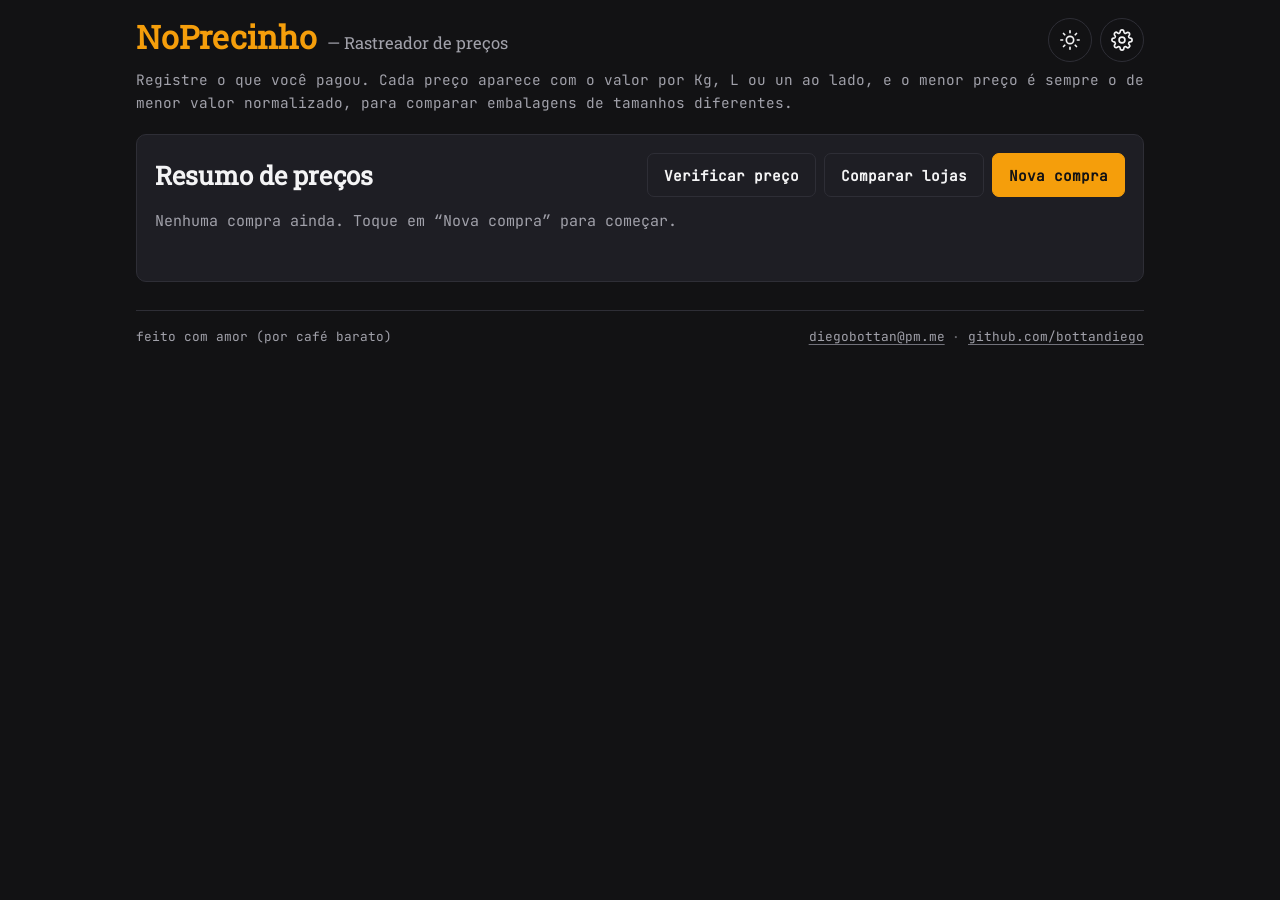
==== index.html @ bb25aa7a "v1.0.0 initial proper release" ====
<!doctype html>
<html lang="pt-BR">
<head>
<meta charset="utf-8">
<meta name="viewport" content="width=device-width, initial-scale=1">
<title>NoPrecinho</title>
<link rel="manifest" href="./manifest.json">
<meta name="theme-color" content="#121214">
<meta name="mobile-web-app-capable" content="yes">
<meta name="apple-mobile-web-app-capable" content="yes">
<link rel="apple-touch-icon" href="./icon-192.png">
<link rel="icon" type="image/png" href="./icon-192.png">
<script>try{var _s=JSON.parse(localStorage.getItem("groceryTracker.settings.v2")||"{}");var _p=_s.palette;document.documentElement.setAttribute("data-theme",_p&&_p!=="midnight"?_p:(_s.theme==="light"?"light":"dark"));}catch(e){}</script>
<style>
@font-face{font-family:"Roboto Slab";font-style:normal;font-weight:400;font-display:swap;src:url([data-uri]) format("woff2")}
@font-face{font-family:"JetBrains Mono";font-style:normal;font-weight:400;font-display:swap;src:url([data-uri]) format("woff2")}
:root{
  --slab:"Roboto Slab","Rockwell","Rockwell Nova","Bitstream Charter","Sitka Text",Cambria,"Courier New",serif;
  --mono:"JetBrains Mono","Cascadia Mono","SF Mono",Menlo,Consolas,"DejaVu Sans Mono","Liberation Mono",monospace;
  --bg:#121214; --panel:#1E1E24; --ink:#F4F4F5; --steel:#71717A; --muted:#A1A1AA; --line:#2E2E36; --head-bg:#2B2B33;
  --accent:#F59E0B; --accent-rgb:245,158,11; --accent-text:#F59E0B; --accent-ink:#121214;
  --soft:rgba(245,158,11,.12); --good:#F59E0B; --bad:#F87171; --bad-bg:rgba(248,113,113,.14);
  --focus:#FBBF24; --shadow:rgba(0,0,0,.7); --danger:#EF4444; --danger-bg:rgba(239,68,68,.18);
  color-scheme:dark;
}
:root[data-theme="light"]{
  --bg:#F4F4F5; --panel:#FFFFFF; --ink:#121214; --steel:#71717A; --muted:#5B5B66; --line:#E4E4E7; --head-bg:#E8E8EC;
  --accent:#F59E0B; --accent-rgb:245,158,11; --accent-text:#B45309; --accent-ink:#121214;
  --soft:rgba(245,158,11,.16); --good:#B45309; --bad:#B91C1C; --bad-bg:rgba(185,28,28,.10);
  --focus:#B45309; --shadow:rgba(18,18,20,.45); --danger:#DC2626; --danger-bg:rgba(220,38,38,.10);
  color-scheme:light;
}
*{box-sizing:border-box}
html{-webkit-text-size-adjust:100%}
body{margin:0;background:var(--bg);color:var(--ink);font:15px/1.6 var(--mono)}
main{max-width:1040px;margin:0 auto;padding:18px 16px 48px}
h1,h2,h3,th{font-family:var(--slab)}
h1{font-size:clamp(1.4rem,4vw,2rem);line-height:1.2;margin:0;font-weight:700}
h2{font-size:1.2rem;margin:0;font-weight:700}
header{display:flex;align-items:flex-start;justify-content:space-between;gap:12px;margin-bottom:6px}
.lead{margin:6px 0 20px;color:var(--muted);max-width:none;font-size:.9rem}
.iconbtn{flex:none;width:44px;height:44px;padding:0;display:grid;place-items:center;background:transparent;color:var(--ink);border:1.5px solid var(--line);border-radius:50%}
.iconbtn svg{width:22px;height:22px}
section.panel{background:var(--panel);border:1px solid var(--line);border-radius:10px;padding:18px}
.bar{display:flex;flex-wrap:wrap;gap:12px;align-items:center;justify-content:space-between;margin-bottom:12px}
#status{min-height:1.4em;color:var(--good);font-weight:700;font-size:.9rem;margin:10px 0 0}
.field{display:flex;flex-direction:column;gap:4px;margin-bottom:12px}
label{font-weight:700;font-size:.88rem}
.hint{font-size:.78rem;color:var(--muted);margin:0 0 14px}
input,select{font:16px/1.4 var(--mono);color:var(--ink);background:var(--bg);border:1.5px solid var(--line);border-radius:7px;padding:10px 11px;width:100%;min-height:44px}
input:focus-visible,select:focus-visible,button:focus-visible{outline:3px solid var(--focus);outline-offset:2px}
input[aria-invalid="true"]{border-color:var(--bad)}
.err{color:var(--bad);font-size:.8rem;min-height:1.2em}
.row2{display:grid;grid-template-columns:1fr 96px;gap:8px}
button{font:700 .9rem var(--mono);border-radius:7px;min-height:44px;padding:9px 16px;cursor:pointer;border:1.5px solid var(--accent);background:var(--accent);color:var(--accent-ink)}
button.ghost{background:transparent;color:var(--ink);border-color:var(--line)}
button.small{min-height:36px;padding:5px 10px;font-size:.8rem}
button.danger{color:var(--bad);border-color:var(--bad);background:transparent}
table{width:100%;border-collapse:collapse}
th,td{text-align:left;padding:11px 10px;border-bottom:1px solid var(--line);vertical-align:top}
th{font-size:.9rem;font-weight:700}
td .big{font:700 1.02rem/1.3 var(--mono);font-variant-numeric:tabular-nums;display:block}
td .sub{display:block;font-size:.76rem;color:var(--muted)}
td.name{font-family:var(--slab);font-weight:700}
tr.sel td{background:var(--soft)}
.chip{display:inline-block;margin-top:4px;padding:1px 9px;border-radius:99px;font-size:.74rem;font-weight:700;background:var(--soft);color:var(--good)}
.chip.up{background:var(--bad-bg);color:var(--bad)}
.rowbtns{display:flex;gap:6px;flex-wrap:wrap}
.empty{color:var(--muted);margin:6px 0}
.note{background:var(--bad-bg);color:var(--bad);padding:8px 12px;border-radius:7px;margin-bottom:14px;font-size:.85rem}
dialog{border:1px solid var(--line);border-radius:12px;background:var(--panel);color:var(--ink);padding:20px;width:min(460px,calc(100% - 28px));max-height:calc(100% - 28px);overflow:auto}
dialog::backdrop{background:var(--shadow)}
.dlghead{display:flex;justify-content:space-between;align-items:center;gap:10px;margin-bottom:14px}
.dlgfoot{display:flex;flex-wrap:wrap;gap:10px;justify-content:flex-end;margin-top:6px}
.toolbar{display:flex;flex-direction:column;gap:10px;margin-top:6px}
.toolbar button{text-align:left}
h3.sec{font-size:.95rem;margin:0 0 6px}
#impMsg{white-space:pre-line;font-size:.8rem;margin:10px 0 0;min-height:1.2em}
#impMsg.bad{color:var(--bad)} #impMsg.ok{color:var(--good)}
hr{border:0;border-top:1px solid var(--line);margin:16px 0}
#scrim{position:fixed;inset:0;background:var(--shadow);opacity:0;visibility:hidden;z-index:19}
#drawer{position:fixed;top:0;right:0;bottom:0;width:min(430px,100%);background:var(--panel);border-left:1px solid var(--line);padding:20px;overflow:auto;transform:translateX(100%);visibility:hidden;z-index:20}
body.open #drawer{transform:none;visibility:visible}
body.open #scrim{opacity:1;visibility:visible}
@media (prefers-reduced-motion:no-preference){
  #drawer{transition:transform .22s ease,visibility .22s}
  #scrim{transition:opacity .22s,visibility .22s}
}
.calc{font-size:.85rem;background:var(--bg);border:1px dashed var(--line);border-radius:8px;padding:12px 14px;margin:0 0 12px;overflow-x:auto;line-height:1.9}
.calc div{white-space:pre}
.result{font-weight:700}
.result.up{color:var(--bad)} .result.ok{color:var(--good)}
@media (max-width:760px){
  #tableWrap thead{position:absolute;left:-9999px}
  #tableWrap table,#tableWrap tbody{display:block;width:100%}
  #tableWrap tr{display:flex;flex-wrap:wrap;position:relative;border:1px solid var(--line);border-radius:9px;margin-bottom:12px;padding:6px 4px}
  #tableWrap td{flex:0 0 100%;border:0;padding:7px 10px}
  #tableWrap td::before{content:attr(data-label);display:block;font:700 .74rem var(--slab);color:var(--muted)}
  #tableWrap td.act,#tableWrap td.trashcell{flex:1 1 auto;border-top:1px solid var(--line);margin-top:6px;padding-top:10px}
  #tableWrap td.act::before,#tableWrap td.trashcell::before{display:none}
  #tableWrap td.trashcell{flex:0 0 auto;width:auto;height:auto;padding:10px 6px 0}
  #tableWrap td.trashcell button.trash{width:44px;height:44px;border-radius:8px}
  #tableWrap .rowbtns{grid-auto-flow:column;width:auto}
  tr.sel{outline:2px solid var(--accent)}
  #tableWrap tr.sel td{background:transparent}
}
input,select{border-color:var(--steel)}
input::placeholder{color:var(--steel)}
.pr{display:flex;align-items:baseline;flex-wrap:wrap;gap:4px 10px}
.pr .big{display:inline-block;transform-origin:left center}
.pr .norm{color:var(--muted);font-weight:400;font-size:.88rem;font-variant-numeric:tabular-nums;border-left:1px solid var(--steel);padding-left:10px}
td.lowcell{position:relative}
button:not(.ghost):not(.danger):hover{box-shadow:0 0 18px rgba(var(--accent-rgb),.38)}
button.ghost:hover,.iconbtn:hover{border-color:var(--accent);color:var(--accent-text)}
.chip.new{background:var(--accent);color:var(--accent-ink)}
.spark,.ring{position:absolute;border-radius:50%;pointer-events:none;z-index:3}
.ring{width:28px;height:28px;border:2px solid var(--accent);transform:translate(-50%,-50%)}
@keyframes dlgin{from{opacity:0;transform:translateY(8px) scale(.97)}to{opacity:1;transform:none}}
@keyframes fadein{from{opacity:0}to{opacity:1}}
@keyframes flashbg{0%{background:rgba(var(--accent-rgb),.38)}100%{background:rgba(var(--accent-rgb),0)}}
@keyframes pricepop{0%{transform:scale(1)}35%{transform:scale(1.22)}100%{transform:scale(1)}}
@keyframes glow{0%,30%{text-shadow:0 0 16px rgb(var(--accent-rgb)),0 0 34px rgba(var(--accent-rgb),.7)}100%{text-shadow:0 0 0 transparent}}
@keyframes chippop{0%{transform:scale(0) rotate(-8deg)}100%{transform:none}}
@keyframes slidein{from{opacity:0;transform:translateY(6px)}to{opacity:1;transform:none}}
#status.low{text-shadow:0 0 12px rgba(var(--accent-rgb),.6)}
@media (prefers-reduced-motion:no-preference){
  dialog[open]{animation:dlgin .2s ease-out}
  dialog[open]::backdrop{animation:fadein .2s ease-out}
  tr.celebrate td{animation:flashbg 1.8s ease-out}
  tr.celebrate .lowcell .big{animation:pricepop .9s cubic-bezier(.3,1.5,.5,1),glow 1.8s ease-out}
  .chip.new.pop{animation:chippop .6s cubic-bezier(.3,1.7,.5,1)}
  #status.low{animation:slidein .4s ease-out}
  button,.iconbtn{transition:box-shadow .2s,border-color .2s,color .2s}
}
#sumH{font-size:1.6rem;line-height:1.2}
thead th{font-size:1.05rem;background:var(--head-bg);color:var(--ink);padding:14px 10px;border-bottom:2px solid var(--accent)}
thead th:first-child{border-top-left-radius:8px}
thead th:last-child{border-top-right-radius:8px}
h1 .brand{color:var(--accent-text)}
h1 .tt{font-weight:400;font-size:.52em;color:var(--muted);margin-left:.15em;white-space:nowrap}
h1 .tt::before{content:"— "}
.hbtns{display:flex;gap:8px;flex:none}
.ico-moon{display:none}
:root[data-theme="light"] .ico-sun{display:none}
:root[data-theme="light"] .ico-moon{display:block}
footer{margin-top:28px;padding-top:16px;border-top:1px solid var(--line);font-size:.8rem;color:var(--muted);display:flex;flex-wrap:wrap;gap:6px 18px;justify-content:space-between;align-items:center}
footer p{margin:0}
footer a{color:var(--muted);text-decoration:underline;text-decoration-color:var(--steel);text-underline-offset:3px}
footer a:hover{color:var(--accent-text);text-decoration-color:currentColor}
footer .sep{margin:0 .6em;opacity:.6}
@media (prefers-reduced-motion:no-preference){
  body,section.panel,dialog,#drawer,input,select{transition:background-color .25s,color .25s,border-color .25s}
}
td.act{vertical-align:middle}
.rowbtns{display:grid;gap:6px;width:max-content}
.rowbtns button{min-height:30px;padding:3px 12px;font-size:.78rem;font-weight:400;color:var(--muted);border-color:var(--line);text-align:center}
.rowbtns button:hover{color:var(--accent-text);border-color:var(--accent)}
td.trashcell{width:50px;height:1px;padding:0;vertical-align:middle}
button.trash{display:flex;align-items:center;justify-content:center;width:100%;height:100%;min-height:44px;padding:0;border:0;border-radius:0;background:transparent;color:var(--steel)}
button.trash svg{width:19px;height:19px}
button.trash:hover,button.trash:focus-visible{color:var(--danger);background:var(--danger-bg)}
button.trash.trash:hover{box-shadow:none}
button.trash:focus-visible{outline-offset:-3px}
table.hist{font-size:.8rem}
table.hist th{font:700 .78rem var(--slab);background:var(--head-bg);padding:8px;border-bottom:1px solid var(--line)}
table.hist td{padding:9px 8px}
table.hist td.num{font-variant-numeric:tabular-nums;white-space:nowrap}
table.hist tr.low td{background:var(--soft)}
table.hist .chip{margin:3px 4px 0 0}
:root[data-theme="emerald"]{--bg:#0F172A; --panel:#1E293B; --ink:#E2E8F0; --steel:#7B8AA1; --muted:#94A3B8; --line:#334155; --head-bg:#2A3850; --accent:#10B981; --accent-rgb:16,185,129; --accent-text:#6EE7B7; --accent-ink:#04130D; --soft:rgba(16,185,129,.14); --good:#6EE7B7; --bad:#FB7185; --bad-bg:rgba(251,113,133,.14); --focus:#6EE7B7; --shadow:rgba(2,6,23,.75); --danger:#F43F5E; --danger-bg:rgba(244,63,94,.18); color-scheme:dark;}
:root[data-theme="indigo"]{--bg:#0B1026; --panel:#171C42; --ink:#E0E7FF; --steel:#7C86B8; --muted:#9AA5CE; --line:#2A3166; --head-bg:#232A5E; --accent:#818CF8; --accent-rgb:129,140,248; --accent-text:#818CF8; --accent-ink:#0B1026; --soft:rgba(129,140,248,.16); --good:#38BDF8; --bad:#FF4D6A; --bad-bg:rgba(255,77,106,.15); --focus:#A5B4FC; --shadow:rgba(3,5,20,.78); --danger:#FF4D6A; --danger-bg:rgba(255,77,106,.18); color-scheme:dark;}
:root[data-theme="coral"]{--bg:#18181B; --panel:#27272A; --ink:#FAFAFA; --steel:#818189; --muted:#A1A1AA; --line:#3F3F46; --head-bg:#3A3A41; --accent:#F97316; --accent-rgb:249,115,22; --accent-text:#FB923C; --accent-ink:#1A0B02; --soft:rgba(249,115,22,.15); --good:#FBBF24; --bad:#FF6B6B; --bad-bg:rgba(255,107,107,.15); --focus:#FDBA74; --shadow:rgba(0,0,0,.72); --danger:#FF6B6B; --danger-bg:rgba(255,107,107,.18); color-scheme:dark;}
.trend{display:block;margin-top:5px;color:var(--accent-text)}
.chip.neutral{background:var(--line);color:var(--ink)}
.bigres{font:700 1.5rem var(--mono);margin:6px 0}
.qline{font-size:.85rem;color:var(--muted);margin:2px 0}
ol.stores{list-style:none;margin:0;padding:0}
ol.stores li{padding:10px 0;border-bottom:1px solid var(--line)}
ol.stores .meter{height:6px;border-radius:3px;background:var(--line);margin-top:6px}
ol.stores .meter span{display:block;height:100%;border-radius:3px;background:var(--accent)}
.bar .acts{display:flex;flex-wrap:wrap;gap:8px}
</style>
</head>
<body>
<main>
  <header>
    <h1><span class="brand">NoPrecinho</span> <span class="tt" data-i18n="title"></span></h1>
    <div class="hbtns">
    <button type="button" class="iconbtn" id="themeBtn">
      <svg class="ico-sun" viewBox="0 0 24 24" fill="none" stroke="currentColor" stroke-width="1.8" stroke-linecap="round" stroke-linejoin="round" aria-hidden="true"><circle cx="12" cy="12" r="4"/><path d="M12 2v2M12 20v2M4.9 4.9l1.4 1.4M17.7 17.7l1.4 1.4M2 12h2M20 12h2M4.9 19.1l1.4-1.4M17.7 6.3l1.4-1.4"/></svg>
      <svg class="ico-moon" viewBox="0 0 24 24" fill="none" stroke="currentColor" stroke-width="1.8" stroke-linecap="round" stroke-linejoin="round" aria-hidden="true"><path d="M21 12.8A9 9 0 1 1 11.2 3a7 7 0 0 0 9.8 9.8z"/></svg>
    </button>
    <button type="button" class="iconbtn" id="openSettings" data-i18n-aria="settings" title="">
      <svg viewBox="0 0 24 24" fill="none" stroke="currentColor" stroke-width="1.8" stroke-linecap="round" stroke-linejoin="round" aria-hidden="true"><circle cx="12" cy="12" r="3.2"/><path d="M19.4 15a1.7 1.7 0 0 0 .34 1.87l.06.06a2 2 0 1 1-2.83 2.83l-.06-.06a1.7 1.7 0 0 0-1.87-.34 1.7 1.7 0 0 0-1.03 1.56V21a2 2 0 1 1-4 0v-.09A1.7 1.7 0 0 0 9 19.4a1.7 1.7 0 0 0-1.87.34l-.06.06a2 2 0 1 1-2.83-2.83l.06-.06A1.7 1.7 0 0 0 4.6 15a1.7 1.7 0 0 0-1.56-1.03H3a2 2 0 1 1 0-4h.09A1.7 1.7 0 0 0 4.6 9a1.7 1.7 0 0 0-.34-1.87l-.06-.06a2 2 0 1 1 2.83-2.83l.06.06A1.7 1.7 0 0 0 9 4.6a1.7 1.7 0 0 0 1.03-1.56V3a2 2 0 1 1 4 0v.09A1.7 1.7 0 0 0 15 4.6a1.7 1.7 0 0 0 1.87-.34l.06-.06a2 2 0 1 1 2.83 2.83l-.06.06A1.7 1.7 0 0 0 19.4 9a1.7 1.7 0 0 0 1.56 1.03H21a2 2 0 1 1 0 4h-.09A1.7 1.7 0 0 0 19.4 15z"/></svg>
    </button>
    </div>
  </header>
  <p class="lead" data-i18n="lead"></p>
  <div id="storageNote" class="note" hidden data-i18n="storageNote"></div>

  <section class="panel" aria-labelledby="sumH">
    <div class="bar">
      <h2 id="sumH" data-i18n="summary"></h2>
      <div class="acts"><button type="button" class="ghost" id="openCheck" data-i18n="btnCheck"></button><button type="button" class="ghost" id="openStores" data-i18n="btnStores"></button><button type="button" id="openAdd" data-i18n="newPurchase"></button></div>
    </div>
    <div id="tableWrap"></div>
    <p id="status" role="status" aria-live="polite"></p>
  </section>
  <footer>
    <p data-i18n="tagline"></p>
    <p><a href="mailto:diegobottan@pm.me">diegobottan@pm.me</a><span class="sep" aria-hidden="true">·</span><a href="https://github.com/bottandiego" target="_blank" rel="noopener noreferrer">github.com/bottandiego</a></p>
  </footer>
</main>

<dialog id="addDlg" aria-labelledby="addH">
  <form id="form" novalidate>
    <div class="dlghead"><h2 id="addH" data-i18n="newPurchase"></h2></div>
    <div class="field">
      <label for="product" data-i18n="fProduct"></label>
      <input id="product" list="productList" maxlength="60" autocomplete="off" data-i18n-ph="phProduct" aria-describedby="productErr">
      <datalist id="productList"></datalist>
      <span class="err" id="productErr"></span>
    </div>
    <div class="field">
      <label for="price" data-i18n="fPrice"></label>
      <input id="price" inputmode="decimal" autocomplete="off" data-i18n-ph="phPrice" aria-describedby="priceErr">
      <span class="err" id="priceErr"></span>
    </div>
    <div class="field">
      <label for="size" data-i18n="fSize"></label>
      <div class="row2">
        <input id="size" inputmode="decimal" autocomplete="off" data-i18n-ph="phSize" aria-describedby="sizeErr sizeHint">
        <select id="unit" data-i18n-aria="fUnit"><option value="g">g</option><option value="kg">kg</option><option value="ml">ml</option><option value="L">L</option><option value="un">un</option></select>
      </div>
      <span class="hint" id="sizeHint" data-i18n="sizeHint" style="margin:0"></span>
      <span class="err" id="sizeErr"></span>
    </div>
    <div class="field">
      <label for="store" data-i18n="fStore"></label>
      <input id="store" list="storeList" maxlength="60" autocomplete="off" data-i18n-ph="phStore" aria-describedby="storeErr">
      <datalist id="storeList"></datalist>
      <span class="err" id="storeErr"></span>
    </div>
    <p class="hint" data-i18n="addHint"></p>
    <div class="dlgfoot">
      <button type="button" class="ghost" id="cancelAdd" data-i18n="cancel"></button>
      <button type="submit" data-i18n="savePurchase"></button>
    </div>
  </form>
</dialog>

<dialog id="qcDlg" aria-labelledby="qcH">
  <div class="dlghead"><h2 id="qcH" data-i18n="qTitle"></h2><button type="button" class="ghost small" id="qcClose" data-i18n="close"></button></div>
  <p class="hint" data-i18n="qHint"></p>
  <div class="field"><label for="qcProd" data-i18n="fProduct"></label><input id="qcProd" list="productList" autocomplete="off"></div>
  <div class="field"><label for="qcPrice" data-i18n="fPrice"></label><input id="qcPrice" inputmode="decimal" autocomplete="off" data-i18n-ph="phPrice"></div>
  <div class="field"><label for="qcSize" data-i18n="fSize"></label><div class="row2"><input id="qcSize" inputmode="decimal" autocomplete="off" data-i18n-ph="phSize"><select id="qcUnit" data-i18n-aria="fUnit"><option value="g">g</option><option value="kg">kg</option><option value="ml">ml</option><option value="L">L</option><option value="un">un</option></select></div></div>
  <div id="qcOut" role="status" aria-live="polite"></div>
</dialog>
<dialog id="siDlg" aria-labelledby="siH">
  <div class="dlghead"><h2 id="siH" data-i18n="sTitle"></h2><button type="button" class="ghost small" id="siClose" data-i18n="close"></button></div>
  <p class="hint" data-i18n="sHint"></p>
  <div id="siOut"></div>
</dialog>

<dialog id="setDlg" aria-labelledby="setH">
  <div class="dlghead">
    <h2 id="setH" data-i18n="settings"></h2>
    <button type="button" class="ghost small" id="closeSet" data-i18n="close"></button>
  </div>
  <div class="field">
    <label for="lang" data-i18n="fLang"></label>
    <select id="lang"><option value="pt">Português (Brasil)</option><option value="en">English</option></select>
  </div>
  <div class="field">
    <label for="palette" data-i18n="fPalette"></label>
    <select id="palette"><option value="midnight">Midnight Editorial</option><option value="emerald">Emerald Mint</option><option value="indigo">Indigo Tech</option><option value="coral">Warm Coral</option></select>
  </div>
  <div class="field">
    <label for="currency" data-i18n="fCurrency"></label>
    <input id="currency" maxlength="4" placeholder="R$">
  </div>
  <div class="field">
    <label for="decimal" data-i18n="fDecimal"></label>
    <select id="decimal"><option value="," data-i18n="decComma"></option><option value="." data-i18n="decDot"></option></select>
  </div>
  <hr>
  <h3 class="sec" data-i18n="impTitle"></h3>
  <p class="hint" style="margin-bottom:8px" data-i18n="impHint"></p>
  <input type="file" id="impFile" accept=".csv,text/csv,text/plain" hidden>
  <div class="toolbar"><button type="button" class="ghost" id="impBtn" data-i18n="impBtn"></button></div>
  <p id="impMsg" role="status" aria-live="polite"></p>
  <hr>
  <div class="toolbar">
    <button type="button" class="ghost" id="expSummary" data-i18n="expSummary"></button>
    <button type="button" class="ghost" id="expLog" data-i18n="expLog"></button>
    <button type="button" class="danger" id="wipe" data-i18n="wipe"></button>
  </div>
  <p class="hint" style="margin-top:14px" data-i18n="localHint"></p>
</dialog>

<div id="scrim"></div>
<aside id="drawer" aria-labelledby="calcH" aria-hidden="true">
  <div class="dlghead">
    <h2 id="calcH"></h2>
    <button type="button" class="ghost small" id="closeCalc" data-i18n="close"></button>
  </div>
  <div id="calcWrap"></div>
</aside>

<script>
(function(){
  "use strict";
  var LOG_KEY="groceryTracker.log.v1", SET_KEY="groceryTracker.settings.v2";
  var mem={}, storageOk=true;
  var $=function(id){return document.getElementById(id);};
  function load(k,fb){
    try{var v=localStorage.getItem(k);return v?JSON.parse(v):fb;}
    catch(e){storageOk=false;return (k in mem)?mem[k]:fb;}
  }
  function save(k,v){
    mem[k]=v;
    try{localStorage.setItem(k,JSON.stringify(v));}catch(e){storageOk=false;}
    $("storageNote").hidden=storageOk;
  }

  var T={
    pt:{
      title:"Rastreador de preços",
      fPalette:"Paleta de cores", btnCheck:"Verificar preço", btnStores:"Comparar lojas", trend:"Tendência de preço: de {a} até {b}",
      qTitle:"Verificador de preço", qHint:"Para usar no mercado. Nada é salvo.", qFill:"Escolha um produto já registrado e informe preço e quantidade.",
      qNoProd:"Produto não encontrado. Escolha um da lista.", qNeedSize:"O histórico deste produto tem quantidade: informe a quantidade e a unidade.",
      qUnit:"Sem como comparar: a unidade não bate com o histórico deste produto.", qGreat:"Ótimo negócio", qStd:"Preço normal", qExp:"Caro",
      qVsLow:"vs. menor preço", qVsLast:"vs. último preço", sTitle:"Comparação entre lojas",
      sHint:"Índice da cesta: preço de cada loja em relação ao mais barato de cada item (100% = sempre o mais barato), ponderado pelo número de compras. Só entram itens com preços em 2 ou mais lojas.",
      sEmpty:"Registre o mesmo produto em pelo menos duas lojas para comparar.", sCheap:"Mais barata em {c} de {n} itens",
      tagline:"feito com amor (por café barato)", showHist:"Ver histórico", histTitle:"Histórico de compras",
      hDate:"Data", hStore:"Local", hPrice:"Preço", hNorm:"Por Kg/L/un", hTagLow:"menor", hTagLast:"último",
      themeLight:"Mudar para o tema claro", themeDark:"Mudar para o tema escuro",
      fNormG:"Preço por Kg = Preço ÷ Quantidade (g) × 1000", fNormM:"Preço por L = Preço ÷ Quantidade (ml) × 1000", fNormU:"Preço por un = Preço ÷ Quantidade (un)",
      lblLast:"Último", lblLow:"Menor", fNorm:"Preço por Kg/L = Preço ÷ Embalagem × 1000", fDiffN:"Diferença = Último (normalizado) − Menor (normalizado)",
      noCompare:"Não dá para comparar: o último preço não tem quantidade, mas o menor tem. Informe a quantidade nas próximas compras.",
      newLow:"Nova mínima!", lowSaved:"Nova mínima histórica! {p}: {v} em {s}.",
      lead:"Registre o que você pagou. Cada preço aparece com o valor por Kg, L ou un ao lado, e o menor preço é sempre o de menor valor normalizado, para comparar embalagens de tamanhos diferentes.",
      summary:"Resumo de preços", newPurchase:"Nova compra", settings:"Configurações",
      colProduct:"Produto", colLowest:"Menor preço (e onde)", colLatest:"Último preço", colNominal:"Preço nominal", colActions:"Ações",
      one:"compra", many:"compras", atLowest:"No menor preço", above:"acima do menor",
      pack:"embalagem", noSize:"Sem embalagem informada", cheapest:"Mais barato por {u}",
      showCalc:"Ver cálculo", remove:"Remover", removeAria:"Remover {n} e todo o histórico",
      empty:"Nenhuma compra ainda. Toque em “Nova compra” para começar.",
      fProduct:"Produto", fPrice:"Preço pago", fStore:"Onde comprou", fSize:"Quantidade", fUnit:"Unidade de medida",
      phProduct:"ex.: Leite integral 1 L", phPrice:"ex.: 4,99", phStore:"ex.: Mercado do Bairro", phSize:"ex.: 500",
      sizeHint:"Opcional. Gramas (g), mililitros (ml) ou unidades (un). Com a quantidade, o app compara o preço por Kg, por L ou por un.",
      addHint:"Use sempre o mesmo nome para o mesmo produto (maiúsculas e espaços extras são ignorados). A data é registrada automaticamente.",
      cancel:"Cancelar", savePurchase:"Salvar compra", close:"Fechar",
      eProduct:"Informe o nome do produto.", ePriceEmpty:"Informe o preço pago.",
      ePriceBad:"Use um número com no máximo 2 casas decimais, como 4,99.",
      ePriceZero:"O preço deve ser maior que zero.", ePriceHigh:"Esse preço parece alto demais. Confira se há erro de digitação.",
      eStore:"Informe onde você comprou.",
      eSizeBad:"Use um número maior que zero, como 500.", eSizeHigh:"Esse tamanho parece grande demais. Confira a unidade.",
      saved:"Salvo: {p} {v} em {s}.",
      calcTitle:"Como o resultado é calculado",
      calcEmpty:"Escolha “Ver cálculo” em um produto para ver a conta.",
      fDiff:"Diferença = Último preço − Menor preço", fPct:"Percentual = Diferença ÷ Menor preço × 100",
      fNomG:"Preço nominal = Preço ÷ Embalagem (g) × 1000", fNomM:"Preço nominal = Preço ÷ Embalagem (ml) × 1000",
      resUp:"Resultado: o último preço está {p} acima do menor que você já pagou ({v} em {s}).",
      resOk:"Resultado: o último preço é igual ao menor que você já pagou ({v} em {s}).",
      resNom:"Preço nominal do último preço: {v}.",
      fLang:"Idioma", fCurrency:"Símbolo da moeda", fDecimal:"Separador decimal",
      decComma:"Vírgula (4,99)", decDot:"Ponto (4.99)",
      impTitle:"Importar dados (CSV)",
      impHint:"Colunas: Data (AAAA-MM-DD ou DD/MM/AAAA), Produto, Preço, Local, Quantidade e Unidade (g, ml ou un; as duas últimas são opcionais). O arquivo de “Baixar histórico completo” já está nesse formato. As compras importadas são somadas às existentes; duplicadas são ignoradas.",
      impBtn:"Importar arquivo CSV…",
      impEmpty:"O arquivo está vazio ou só tem o cabeçalho.", impHeader:"Cabeçalho não reconhecido. São necessárias as colunas Produto, Preço e Local.",
      impRead:"Não foi possível ler o arquivo.",
      impDone:"Importadas: {a}. Duplicadas ignoradas: {d}. Com erro: {e}.",
      impLine:"Linha {n}: {m}",
      iProd:"produto ou local em branco", iPrice:"preço inválido", iDate:"data inválida ou no futuro", iSize:"quantidade ou unidade inválida",
      iMore:"… e mais {n} linha(s) com erro.",
      expSummary:"Baixar resumo (CSV)", expLog:"Baixar histórico completo (CSV)", wipe:"Apagar todos os dados",
      localHint:"Tudo fica salvo apenas neste navegador, neste dispositivo. As configurações são salvas automaticamente.",
      storageNote:"O navegador está bloqueando o armazenamento local. Os dados serão perdidos ao fechar esta página.",
      confirmRemove:"Remover “{n}” e as {c} compra(s) salvas?", confirmWipe:"Apagar todas as compras salvas? Isso não pode ser desfeito.",
      csvSummary:["Produto","Menor preço","Quantidade (menor)","Preço normalizado (menor)","Local do menor","Data do menor","Último preço","Quantidade (último)","Preço normalizado (último)","Local do último","Data do último"],
      csvLog:["Data","Produto","Preço","Local","Quantidade","Unidade"], fileSummary:"resumo-precos.csv", fileLog:"historico-precos.csv"
    },
    en:{
      title:"Grocery price tracker",
      fPalette:"Color palette", btnCheck:"Check a price", btnStores:"Compare stores", trend:"Price trend: from {a} to {b}",
      qTitle:"Price checker", qHint:"For use in the aisle. Nothing is saved.", qFill:"Choose a product you've already logged and enter price and quantity.",
      qNoProd:"Product not found. Pick one from the list.", qNeedSize:"This product's history has a quantity: enter the quantity and unit.",
      qUnit:"Can't compare: the unit doesn't match this product's history.", qGreat:"Great deal", qStd:"Standard price", qExp:"Expensive",
      qVsLow:"vs. lowest price", qVsLast:"vs. latest price", sTitle:"Store comparison",
      sHint:"Basket index: each store's price relative to the cheapest for each item (100% = always cheapest), weighted by number of purchases. Only items priced at 2 or more stores count.",
      sEmpty:"Log the same product at two or more stores to compare.", sCheap:"Cheapest on {c} of {n} items",
      tagline:"made with love (for cheap coffee)", showHist:"Show history", histTitle:"Purchase history",
      hDate:"Date", hStore:"Store", hPrice:"Price", hNorm:"Per Kg/L/un", hTagLow:"lowest", hTagLast:"latest",
      themeLight:"Switch to light theme", themeDark:"Switch to dark theme",
      fNormG:"Price per Kg = Price ÷ Quantity (g) × 1000", fNormM:"Price per L = Price ÷ Quantity (ml) × 1000", fNormU:"Price per unit = Price ÷ Quantity (un)",
      lblLast:"Latest", lblLow:"Lowest", fNorm:"Price per Kg/L = Price ÷ Size × 1000", fDiffN:"Difference = Latest (normalized) − Lowest (normalized)",
      noCompare:"Can't compare: the latest price has no quantity, but the lowest does. Enter the quantity on future purchases.",
      newLow:"New low!", lowSaved:"New historical low! {p}: {v} at {s}.",
      lead:"Log what you paid. Each price shows its per-Kg, per-L or per-unit value beside it, and the lowest price is always the one with the lowest normalized value, so different package sizes can be compared.",
      summary:"Price summary", newPurchase:"New purchase", settings:"Settings",
      colProduct:"Product", colLowest:"Lowest price (and where)", colLatest:"Latest price", colNominal:"Nominal price", colActions:"Actions",
      one:"purchase", many:"purchases", atLowest:"At the lowest price", above:"above lowest",
      pack:"package", noSize:"No package size entered", cheapest:"Cheapest per {u}",
      showCalc:"Show formula", remove:"Remove", removeAria:"Remove {n} and its history",
      empty:"No purchases yet. Tap “New purchase” to start.",
      fProduct:"Product", fPrice:"Price paid", fStore:"Where you bought it", fSize:"Quantity", fUnit:"Unit of measure",
      phProduct:"e.g. Whole milk 1 L", phPrice:"e.g. 4.99", phStore:"e.g. Corner Market", phSize:"e.g. 500",
      sizeHint:"Optional. Grams (g), millilitres (ml) or units (un). With the quantity, the app compares price per Kg, per L or per unit.",
      addHint:"Always use the same name for the same product (capitals and extra spaces are ignored). The date is recorded automatically.",
      cancel:"Cancel", savePurchase:"Save purchase", close:"Close",
      eProduct:"Enter the product name.", ePriceEmpty:"Enter the price you paid.",
      ePriceBad:"Use a number with at most 2 decimals, like 4.99.",
      ePriceZero:"Price must be greater than zero.", ePriceHigh:"That price looks too high. Check for a typo.",
      eStore:"Enter where you bought it.",
      eSizeBad:"Use a number greater than zero, like 500.", eSizeHigh:"That size looks too large. Check the unit.",
      saved:"Saved: {p} {v} at {s}.",
      calcTitle:"How the result is calculated",
      calcEmpty:"Choose “Show formula” on a product to see the working.",
      fDiff:"Difference = Latest price − Lowest price", fPct:"Percent = Difference ÷ Lowest price × 100",
      fNomG:"Nominal price = Price ÷ Size (g) × 1000", fNomM:"Nominal price = Price ÷ Size (ml) × 1000",
      resUp:"Result: the latest price is {p} above the lowest you have paid ({v} at {s}).",
      resOk:"Result: the latest price matches the lowest you have paid ({v} at {s}).",
      resNom:"Nominal price of the latest purchase: {v}.",
      fLang:"Language", fCurrency:"Currency symbol", fDecimal:"Decimal mark",
      decComma:"Comma (4,99)", decDot:"Dot (4.99)",
      impTitle:"Import data (CSV)",
      impHint:"Columns: Date (YYYY-MM-DD or DD/MM/YYYY), Product, Price, Store, Quantity and Unit (g, ml or un; the last two are optional). The “Download full history” file is already in this format. Imported purchases are added to existing ones; duplicates are skipped.",
      impBtn:"Import CSV file…",
      impEmpty:"The file is empty or has only a header.", impHeader:"Header not recognised. The columns Product, Price and Store are required.",
      impRead:"Could not read the file.",
      impDone:"Imported: {a}. Duplicates skipped: {d}. With errors: {e}.",
      impLine:"Line {n}: {m}",
      iProd:"product or store is blank", iPrice:"invalid price", iDate:"invalid or future date", iSize:"invalid quantity or unit",
      iMore:"… and {n} more line(s) with errors.",
      expSummary:"Download summary (CSV)", expLog:"Download full history (CSV)", wipe:"Delete all data",
      localHint:"Everything is stored only in this browser on this device. Settings save automatically.",
      storageNote:"Your browser is blocking local storage, so data will be lost when you close this page.",
      confirmRemove:"Remove “{n}” and all {c} saved purchase(s)?", confirmWipe:"Delete every saved purchase? This cannot be undone.",
      csvSummary:["Product","Lowest price","Quantity (lowest)","Normalized price (lowest)","Lowest store","Lowest date","Latest price","Quantity (latest)","Normalized price (latest)","Latest store","Latest date"],
      csvLog:["Date","Product","Price","Store","Quantity","Unit"], fileSummary:"price-summary.csv", fileLog:"price-history.csv"
    }
  };

  var log=load(LOG_KEY,[]);
  var settings=load(SET_KEY,{lang:"pt",currency:"R$",decimal:",",theme:"dark",palette:"midnight"});
  if(!settings.palette)settings.palette="midnight";
  if(settings.theme!=="light")settings.theme="dark";
  var calcKey=null, flashKey=null, lastFocus=null, celebrate={key:null,on:false,fresh:false}, drawerMode="calc";
  var TRASH='<svg viewBox="0 0 24 24" fill="none" stroke="currentColor" stroke-width="1.8" stroke-linecap="round" stroke-linejoin="round" aria-hidden="true"><path d="M3 6h18M8 6V4h8v2M6 6l1 14h10l1-14M10 11v6M14 11v6"/></svg>';

  function pad(n){return ("0"+n).slice(-2);}
  function todayStr(){var d=new Date();return d.getFullYear()+"-"+pad(d.getMonth()+1)+"-"+pad(d.getDate());}
  // migrate: keep only the date (older versions stored a timestamp)
  var migrated=false;
  log.forEach(function(e){
    if(!e.date){var d=new Date(e.ts||Date.now());e.date=d.getFullYear()+"-"+pad(d.getMonth()+1)+"-"+pad(d.getDate());migrated=true;}
    if("ts" in e){delete e.ts;migrated=true;}
  });
  if(migrated)save(LOG_KEY,log);

  // key lookup maps: entries per product + canonical spellings (constant-time canonization)
  var groups={},idx={prod:{},store:{}};
  function indexEntry(e){
    (groups[e.key]=groups[e.key]||[]).push(e);
    if(!idx.prod[e.key])idx.prod[e.key]=e.product;
    var sk=e.store.toLowerCase();if(!idx.store[sk])idx.store[sk]=e.store;
  }
  function rebuildIndex(){groups={};idx={prod:{},store:{}};log.forEach(indexEntry);}
  rebuildIndex();

  function t(k,v){
    var s=(T[settings.lang]||T.pt)[k];
    if(v)Object.keys(v).forEach(function(n){s=s.replace("{"+n+"}",v[n]);});
    return s;
  }
  function applyTheme(){
    var pal=settings.palette||"midnight",light=pal==="midnight"&&settings.theme==="light",b=$("themeBtn"),s=t(light?"themeDark":"themeLight");
    document.documentElement.setAttribute("data-theme",pal!=="midnight"?pal:(light?"light":"dark"));
    b.setAttribute("aria-label",s);b.title=s;$("palette").value=pal;
  }
  function applyLang(){
    document.documentElement.lang=settings.lang==="en"?"en":"pt-BR";
    document.title="NoPrecinho";
    applyTheme();
    Array.prototype.forEach.call(document.querySelectorAll("[data-i18n]"),function(n){n.textContent=t(n.getAttribute("data-i18n"));});
    Array.prototype.forEach.call(document.querySelectorAll("[data-i18n-ph]"),function(n){n.placeholder=t(n.getAttribute("data-i18n-ph"));});
    Array.prototype.forEach.call(document.querySelectorAll("[data-i18n-aria]"),function(n){
      var s=t(n.getAttribute("data-i18n-aria"));n.setAttribute("aria-label",s);n.title=s;
    });
  }

  // ---------- helpers ----------
  function norm(s){return s.trim().replace(/\s+/g," ");}
  function keyOf(s){return norm(s).toLowerCase();}
  function group(n){return String(n).replace(/\B(?=(\d{3})+(?!\d))/g,settings.decimal==","?".":",");}
  function num(c){c=Math.abs(c);return group(Math.floor(c/100))+settings.decimal+pad(c%100);}
  function money(c){return (c<0?"−":"")+(settings.currency?settings.currency+" ":"")+num(c);}
  function signed(c){return (c>0?"+":c<0?"−":"")+money(Math.abs(c));}
  function when(d){
    var q=d.split("-");return new Date(+q[0],+q[1]-1,+q[2]).toLocaleDateString(settings.lang==="en"?"en-GB":"pt-BR",{day:"2-digit",month:"2-digit",year:"numeric"});
  }
  function plainNum(n){var s=String(n);return settings.decimal===","?s.replace(".",","):s;}
  // normalises 4,99 / 4.99 / 1.299,50 / 1,299.50 to "1299.50"; null if not a number
  function normNum(raw){
    var s=String(raw).replace(/[^\d.,]/g,"");
    if(!s)return null;
    var lc=s.lastIndexOf(","),ld=s.lastIndexOf(".");
    if(lc>-1&&ld>-1){
      if(lc>ld)s=s.replace(/\./g,"").replace(",",".");
      else s=s.replace(/,/g,"");
    }else if(lc>-1){
      if(s.split(",").length>2)return null;
      s=s.replace(",",".");
    }else if(ld>-1&&s.split(".").length>2)return null;
    return /^\d+(\.\d+)?$/.test(s)?s:null;
  }
  function parsePrice(raw){
    var s=normNum(raw);
    if(s===null||!/^\d+(\.\d{1,2})?$/.test(s))return null;
    return Math.round(parseFloat(s)*100);
  }
  function parseSize(raw){
    var s=normNum(raw);
    if(s===null||!/^\d+(\.\d{1,2})?$/.test(s))return null;
    return parseFloat(s);
  }
  function readSize(raw,u){
    raw=raw.trim();if(!raw)return {none:true};
    var s=parseSize(raw);if(s===null||s<=0)return {err:"eSizeBad"};
    s=Math.round(s*((u==="kg"||u==="L")?1000:1)*100)/100;
    if(s>1000000)return {err:"eSizeHigh"};
    return {size:s,unit:u==="kg"?"g":u==="L"?"ml":u};
  }
  function chrono(a,b){return a.date<b.date?-1:a.date>b.date?1:a.id-b.id;}
  function nominal(e){
    if(!e||!e.size)return null;
    if(e.unit==="un")return {cents:Math.round(e.cents/e.size),u:"un"};
    return {cents:Math.round(e.cents*1000/e.size),u:e.unit==="g"?"Kg":"L"};
  }
  function sizeTxt(e){return plainNum(e.size)+e.unit;}
  function canon(v){ // reuse spelling already saved for the same product / store
    var p=idx.prod[keyOf(v.product)];if(p)v.product=p;
    var s=idx.store[v.store.toLowerCase()];if(s)v.store=s;
  }
  function nextId(){return log.reduce(function(m,e){return Math.max(m,e.id);},0)+1;}

  // ---------- summary ----------
  function metric(e){var n=nominal(e);return n?n.cents:e.cents;}
  // "lowest" = lowest price per Kg/L when package sizes are known, otherwise lowest shelf price
  function lowestOf(entries){
    var sized=entries.filter(function(e){return e.size;}),pool=entries;
    if(sized.length){var u=sized[sized.length-1].unit;pool=sized.filter(function(e){return e.unit===u;});}
    var best=null;
    pool.forEach(function(e){if(!best||metric(e)<=metric(best))best=e;});
    return best;
  }
  function stats(entries){
    var s=entries.slice().sort(chrono),latest=s[s.length-1],low=lowestOf(s),mode,diff=null;
    if(latest.size&&low.size&&latest.unit===low.unit){mode="norm";diff=metric(latest)-metric(low);}
    else if(!latest.size&&!low.size){mode="abs";diff=latest.cents-low.cents;}
    else mode="none";
    return {count:s.length,latest:latest,lowest:low,mode:mode,diff:diff,name:latest.product};
  }
  function summarize(){
    return Object.keys(groups).map(function(k){var g=stats(groups[k]);g.key=k;return g;})
      .sort(function(a,b){return a.name.localeCompare(b.name);});
  }
  function cell(tr,label,cls){
    var td=document.createElement("td");
    if(label)td.setAttribute("data-label",label);
    if(cls)td.className=cls;
    tr.appendChild(td);return td;
  }
  function priceCell(td,e){
    var pr=document.createElement("span");pr.className="pr";
    var b=document.createElement("span");b.className="big";b.textContent=money(e.cents);pr.appendChild(b);
    var n=nominal(e);
    if(n){var m=document.createElement("span");m.className="norm";m.textContent=money(n.cents)+"/"+n.u;pr.appendChild(m);}
    var s=document.createElement("span");s.className="sub";
    s.textContent=e.store+(e.size?" ("+sizeTxt(e)+")":"")+" · "+when(e.date);
    td.appendChild(pr);td.appendChild(s);
  }

var rowEls={},tbodyEl=null;
  function rowState(tr,key){
    var c=[];
    if(key===flashKey||(key===calcKey&&document.body.classList.contains("open")))c.push("sel");
    if(celebrate.fresh&&key===celebrate.key)c.push("celebrate");
    tr.className=c.join(" ");
  }
  function refreshRows(keys){keys.forEach(function(k){if(k&&rowEls[k])rowState(rowEls[k],k);});}
  function trend(es){
    var s=es.slice().sort(chrono),sized=s.filter(function(e){return e.size;}),pool=s;
    if(sized.length){var u=sized[sized.length-1].unit;pool=sized.filter(function(e){return e.unit===u;});}
    if(pool.length<2)return null;
    var v=pool.map(metric),mn=Math.min.apply(null,v),mx=Math.max.apply(null,v),W=60,H=18,P=2,NS="http://www.w3.org/2000/svg";
    var pts=v.map(function(y,i){return [P+i*(W-2*P)/(v.length-1),mx===mn?H/2:P+(mx-y)/(mx-mn)*(H-2*P)];});
    var svg=document.createElementNS(NS,"svg");
    svg.setAttribute("class","trend");svg.setAttribute("viewBox","0 0 "+W+" "+H);svg.setAttribute("width",W);svg.setAttribute("height",H);svg.setAttribute("role","img");
    svg.setAttribute("aria-label",t("trend",{a:money(v[0]),b:money(v[v.length-1])}));
    var pl=document.createElementNS(NS,"polyline");
    pl.setAttribute("points",pts.map(function(q){return q[0].toFixed(1)+","+q[1].toFixed(1);}).join(" "));
    pl.setAttribute("fill","none");pl.setAttribute("stroke","currentColor");pl.setAttribute("stroke-width","1.5");pl.setAttribute("stroke-linecap","round");pl.setAttribute("stroke-linejoin","round");
    var l=pts[pts.length-1],c=document.createElementNS(NS,"circle");
    c.setAttribute("cx",l[0]);c.setAttribute("cy",l[1]);c.setAttribute("r","2");c.setAttribute("fill","currentColor");
    svg.appendChild(pl);svg.appendChild(c);return svg;
  }
  function fillRow(tr,g){
    tr.textContent="";tr.dataset.key=g.key;tr.dataset.name=g.name;
    var n=cell(tr,t("colProduct"),"name");n.textContent=g.name;
    var c=document.createElement("span");c.className="sub";c.style.fontFamily="var(--mono)";c.style.fontWeight="400";
    c.textContent=g.count+" "+(g.count===1?t("one"):t("many"));n.appendChild(c);
    var tr0=trend(groups[g.key]);if(tr0)n.appendChild(tr0);
    var lc=cell(tr,t("colLowest"),"lowcell");priceCell(lc,g.lowest);
    if(celebrate.on&&g.key===celebrate.key){
      var nw=document.createElement("span");nw.className="chip new"+(celebrate.fresh?" pop":"");nw.textContent=t("newLow");lc.appendChild(nw);
    }
    var lt=cell(tr,t("colLatest"));priceCell(lt,g.latest);
    if(g.mode!=="none"){
      var isLow=g.latest.id===g.lowest.id||g.diff<=0;
      var chip=document.createElement("span");chip.className="chip"+(isLow?"":" up");
      chip.textContent=isLow?t("atLowest"):signed(g.diff)+(g.mode==="norm"?"/"+nominal(g.latest).u:"")+" "+t("above");
      lt.appendChild(chip);
    }
    var a=cell(tr,"","act"),rb=document.createElement("div");rb.className="rowbtns";
    var sh=document.createElement("button");sh.type="button";sh.className="ghost small";sh.textContent=t("showCalc");
    sh.onclick=function(){openCalc(g.key,sh,"calc");};
    var hs=document.createElement("button");hs.type="button";hs.className="ghost small";hs.textContent=t("showHist");
    hs.onclick=function(){openCalc(g.key,hs,"hist");};
    rb.appendChild(sh);rb.appendChild(hs);a.appendChild(rb);
    var tc=cell(tr,"","trashcell"),del=document.createElement("button");
    del.type="button";del.className="trash";del.title=t("remove");
    del.setAttribute("aria-label",t("removeAria",{n:g.name}));del.innerHTML=TRASH;
    del.onclick=function(){
      if(confirm(t("confirmRemove",{n:g.name,c:g.count}))){
        log=log.filter(function(e){return e.key!==g.key;});save(LOG_KEY,log);rebuildIndex();
        if(calcKey===g.key)closeCalc();
        render([g.key]);
      }
    };
    tc.appendChild(del);rowState(tr,g.key);
  }
  function groupOf(k){if(!groups[k])return null;var g=stats(groups[k]);g.key=k;return g;}
  // render() = full rebuild; render([keys]) = create / modify / remove only those product rows
  function render(keys){
    var wrap=$("tableWrap"),full=!keys||!tbodyEl;
    if(!full){
      keys.filter(function(k,i){return k&&keys.indexOf(k)===i;}).forEach(function(k){
        var g=groupOf(k),tr=rowEls[k];
        if(!g){if(tr){tr.remove();delete rowEls[k];}return;}
        if(tr){fillRow(tr,g);return;}
        tr=document.createElement("tr");rowEls[k]=tr;fillRow(tr,g);
        var after=null;
        Array.prototype.some.call(tbodyEl.children,function(r){if(r.dataset.name.localeCompare(g.name)>0){after=r;return true;}});
        tbodyEl.insertBefore(tr,after);
      });
      if(!Object.keys(rowEls).length)full=true;
    }
    if(full){
      wrap.textContent="";rowEls={};tbodyEl=null;
      var rows=summarize();
      if(!rows.length){var p=document.createElement("p");p.className="empty";p.textContent=t("empty");wrap.appendChild(p);}
      else{
        var tbl=document.createElement("table"),thead=document.createElement("thead"),hr=document.createElement("tr");
        ["colProduct","colLowest","colLatest","colActions","remove"].forEach(function(k,i){
          var th=document.createElement("th");th.scope="col";
          if(i>=3){var sp=document.createElement("span");sp.textContent=t(k);sp.style.cssText="position:absolute;left:-9999px";th.appendChild(sp);}
          else th.textContent=t(k);
          hr.appendChild(th);
        });
        thead.appendChild(hr);tbl.appendChild(thead);
        tbodyEl=document.createElement("tbody");
        rows.forEach(function(g){var tr=document.createElement("tr");rowEls[g.key]=tr;fillRow(tr,g);tbodyEl.appendChild(tr);});
        tbl.appendChild(tbodyEl);wrap.appendChild(tbl);
      }
    }
    celebrate.fresh=false;
    renderCalc();fillLists();
  }

  // small burst of mint particles + ring around the new lowest price
  function burst(key){
    var tr=Array.prototype.filter.call(document.querySelectorAll("#tableWrap tbody tr"),function(r){return r.dataset.key===key;})[0];
    if(!tr)return;
    tr.scrollIntoView({block:"nearest",behavior:"smooth"});
    if(!tr.animate||window.matchMedia("(prefers-reduced-motion: reduce)").matches)return;
    var td=tr.querySelector("td.lowcell"),big=td.querySelector(".big");
    var cx=big.offsetLeft+big.offsetWidth/2,cy=big.offsetTop+big.offsetHeight/2;
    function done(el){return function(){el.remove();};}
    var ring=document.createElement("span");ring.className="ring";ring.style.left=cx+"px";ring.style.top=cy+"px";
    td.appendChild(ring);
    ring.animate([{transform:"translate(-50%,-50%) scale(.3)",opacity:.9},{transform:"translate(-50%,-50%) scale(4.5)",opacity:0}],{duration:800,easing:"ease-out"}).onfinish=done(ring);
    var cs=getComputedStyle(document.documentElement),colors=["--accent","--good","--accent-text","--ink"].map(function(v){return cs.getPropertyValue(v).trim();});
    for(var i=0;i<18;i++){
      var a=Math.PI*2*i/18+Math.random()*.4,d=45+Math.random()*55,sz=4+Math.random()*4;
      var s=document.createElement("span");s.className="spark";
      s.style.cssText="left:"+cx+"px;top:"+cy+"px;width:"+sz+"px;height:"+sz+"px;background:"+colors[i%4];
      td.appendChild(s);
      s.animate([{transform:"translate(-50%,-50%) scale(1)",opacity:1},
        {transform:"translate(calc(-50% + "+(Math.cos(a)*d)+"px),calc(-50% + "+(Math.sin(a)*d)+"px)) scale(0)",opacity:0}],
        {duration:650+Math.random()*450,easing:"cubic-bezier(.15,.8,.3,1)"}).onfinish=done(s);
    }
  }

  function renderHist(g,wrap){
    var h=document.createElement("h3");h.textContent=g.name;h.style.cssText="margin:0 0 10px;font-size:1rem";
    wrap.appendChild(h);
    var es=log.filter(function(e){return e.key===g.key;}).sort(function(a,b){return chrono(b,a);});
    var tbl=document.createElement("table");tbl.className="hist";
    var th=document.createElement("thead"),hr=document.createElement("tr");
    ["hDate","hStore","hPrice","hNorm"].forEach(function(k){var c=document.createElement("th");c.scope="col";c.textContent=t(k);hr.appendChild(c);});
    th.appendChild(hr);tbl.appendChild(th);
    var tb=document.createElement("tbody");
    es.forEach(function(e,i){
      var tr=document.createElement("tr");if(e.id===g.lowest.id)tr.className="low";
      var d=document.createElement("td");d.textContent=when(e.date);
      [[e.id===g.lowest.id,"hTagLow"],[i===0,"hTagLast"]].forEach(function(x){
        if(x[0]){var c=document.createElement("span");c.className="chip";c.textContent=t(x[1]);d.appendChild(document.createElement("br"));d.appendChild(c);}
      });
      var s=document.createElement("td");s.textContent=e.store;
      if(e.size){var q=document.createElement("span");q.className="sub";q.textContent=sizeTxt(e);s.appendChild(q);}
      var pr=document.createElement("td");pr.className="num";pr.textContent=money(e.cents);
      var n=nominal(e),nm=document.createElement("td");nm.className="num";nm.textContent=n?money(n.cents)+"/"+n.u:"—";
      [d,s,pr,nm].forEach(function(c){tr.appendChild(c);});tb.appendChild(tr);
    });
    tbl.appendChild(tb);
    var box=document.createElement("div");box.style.overflowX="auto";box.appendChild(tbl);wrap.appendChild(box);
  }

  function renderCalc(){
    var rows=calcKey&&groups[calcKey]?[groupOf(calcKey)]:[];
    var wrap=$("calcWrap");wrap.textContent="";
    $("calcH").textContent=t(drawerMode==="hist"?"histTitle":"calcTitle");
    var g=rows.filter(function(r){return r.key===calcKey;})[0];
    if(!g){var p=document.createElement("p");p.className="empty";p.textContent=t("calcEmpty");wrap.appendChild(p);return;}
    if(drawerMode==="hist"){renderHist(g,wrap);return;}
    var A=g.latest,B=g.lowest,lines=[],res=null;
    var h=document.createElement("h3");h.textContent=g.name;h.style.cssText="margin:0 0 10px;font-size:1rem";
    wrap.appendChild(h);
    if(g.mode==="none"){lines=[t("noCompare")];}
    else{
      var norm=g.mode==="norm",na=nominal(A),nb=nominal(B);
      var N=norm?na.cents:A.cents,L=norm?nb.cents:B.cents,D=N-L,pct=L>0?D/L*100:0,u=norm?"/"+na.u:"";
      var pctTxt=(pct>0?"+":pct<0?"−":"")+Math.abs(pct).toFixed(1).replace(".",settings.decimal)+"%";
      var sg=(D>0?"+":D<0?"−":"")+num(D);
      if(norm){var x=A.unit==="un"?"":" × 1000";
        lines.push(t(A.unit==="un"?"fNormU":A.unit==="g"?"fNormG":"fNormM"),
        "  "+t("lblLast")+": "+num(A.cents)+" ÷ "+plainNum(A.size)+x+" = "+money(N)+u,
        "  "+t("lblLow")+": "+num(B.cents)+" ÷ "+plainNum(B.size)+x+" = "+money(L)+u,"");}
      lines.push(t(norm?"fDiffN":"fDiff"),"  = "+money(N)+" − "+money(L)+" = "+signed(D)+u,"",
        t("fPct"),"  = "+sg+" ÷ "+num(L)+" × 100 = "+pctTxt);
      var low=money(B.cents)+(B.size?", "+sizeTxt(B)+", "+money(L)+u:"");
      res={up:D>0,text:D>0?t("resUp",{p:pctTxt.replace("+",""),v:low,s:B.store}):t("resOk",{v:low,s:B.store})};
    }
    var box=document.createElement("div");box.className="calc";
    lines.forEach(function(line){var d=document.createElement("div");d.textContent=line||" ";box.appendChild(d);});
    wrap.appendChild(box);
    if(res){var r=document.createElement("p");r.className="result "+(res.up?"up":"ok");r.textContent=res.text;wrap.appendChild(r);}
  }

  function fillLists(){
    [["productList",idx.prod],["storeList",idx.store]].forEach(function(p){
      var dl=$(p[0]);dl.textContent="";
      Object.keys(p[1]).map(function(k){return p[1][k];}).sort().forEach(function(v){var o=document.createElement("option");o.value=v;dl.appendChild(o);});
    });
  }

  // ---------- sidebar ----------
  function openCalc(key,trigger,mode){
    var old=calcKey;calcKey=key;drawerMode=mode||"calc";lastFocus=trigger||null;
    document.body.classList.add("open");
    $("drawer").setAttribute("aria-hidden","false");
    refreshRows([old,key]);renderCalc();$("closeCalc").focus();
  }
  function closeCalc(){
    if(!document.body.classList.contains("open"))return;
    document.body.classList.remove("open");
    $("drawer").setAttribute("aria-hidden","true");
    refreshRows([calcKey]);
    if(lastFocus&&document.body.contains(lastFocus))lastFocus.focus();else $("openAdd").focus();
  }
  $("closeCalc").onclick=closeCalc;
  $("scrim").onclick=closeCalc;
  document.addEventListener("keydown",function(e){if(e.key==="Escape")closeCalc();});

  // ---------- add dialog ----------
  var f={product:$("product"),price:$("price"),size:$("size"),store:$("store")};
  function setErr(n,m){$(n+"Err").textContent=m||"";f[n].setAttribute("aria-invalid",m?"true":"false");}
  function validate(){
    var ok=true,first=null;
    function bad(n,m){setErr(n,m);ok=false;if(!first)first=f[n];}
    var prod=norm(f.product.value),store=norm(f.store.value),raw=f.price.value.trim(),c=parsePrice(raw);
        ["product","price","size","store"].forEach(function(n){setErr(n);});
    if(!prod)bad("product",t("eProduct"));
    if(!raw)bad("price",t("ePriceEmpty"));
    else if(c===null)bad("price",t("ePriceBad"));
    else if(c<=0)bad("price",t("ePriceZero"));
    else if(c>10000000)bad("price",t("ePriceHigh"));
    var rs=readSize(f.size.value,$("unit").value);
    if(rs.err)bad("size",t(rs.err));
    if(!store)bad("store",t("eStore"));
    if(first)first.focus();
    return ok?{product:prod,store:store,cents:c,size:rs.size||null,unit:rs.unit}:null;
  }
  $("openAdd").onclick=function(){
    $("form").reset();["product","price","size","store"].forEach(function(n){setErr(n);});
    openModal($("addDlg"));f.product.focus();
  };
  $("cancelAdd").onclick=function(){$("addDlg").close();};
  function openModal(d){d._ret=document.activeElement;d.showModal();}
  ["addDlg","setDlg","qcDlg","siDlg"].forEach(function(id){
    var d=$(id);
    d.addEventListener("click",function(e){if(e.target===this)this.close();});
    d.addEventListener("close",function(){var r=this._ret;if(r&&document.contains(r)&&r.focus)r.focus();});
  });
  ["product","price","size","store"].forEach(function(n){f[n].addEventListener("input",function(){setErr(n);});});

  $("form").addEventListener("submit",function(ev){
    ev.preventDefault();
    var v=validate();if(!v)return;
    canon(v);
    var key=keyOf(v.product),prev=groups[key]?stats(groups[key]):null;
    var entry={id:nextId(),key:key,product:v.product,store:v.store,cents:v.cents,date:todayStr()};
    if(v.size){entry.size=v.size;entry.unit=v.unit;}
    log.push(entry);indexEntry(entry);save(LOG_KEY,log);
    // a "new historical low" must beat the previous lowest on a like-for-like basis
    var comparable=prev&&((prev.lowest.size&&entry.size&&prev.lowest.unit===entry.unit)||(!prev.lowest.size&&!entry.size));
    var isLow=!!comparable&&stats(groups[key]).lowest.id===entry.id&&metric(entry)<metric(prev.lowest);
    var oldFlash=flashKey;flashKey=key;celebrate={key:key,on:isLow,fresh:isLow};
    render([oldFlash,key]);
    $("addDlg").close();
    var s=$("status");
    s.className=isLow?"low":"";
    s.textContent=t(isLow?"lowSaved":"saved",{p:v.product,v:money(v.cents),s:v.store});
    if(isLow)burst(key);
    setTimeout(function(){
      if(flashKey!==key)return;
      flashKey=null;celebrate.on=false;s.textContent="";s.className="";render([key]);
    },5500);
  });

  // ---------- CSV import ----------
  function parseCSV(text){
    text=text.replace(/^\ufeff/,"");
    var first=text.split(/\r?\n/)[0]||"";
    var sep=first.split(";").length>first.split(",").length?";":",";
    var rows=[],row=[],cur="",q=false;
    for(var i=0;i<text.length;i++){
      var c=text[i];
      if(q){
        if(c==='"'){if(text[i+1]==='"'){cur+='"';i++;}else q=false;}
        else cur+=c;
      }else if(c==='"')q=true;
      else if(c===sep){row.push(cur);cur="";}
      else if(c==="\n"||c==="\r"){if(c==="\r"&&text[i+1]==="\n")i++;row.push(cur);cur="";rows.push(row);row=[];}
      else cur+=c;
    }
    if(cur!==""||row.length){row.push(cur);rows.push(row);}
    return rows.filter(function(r){return r.some(function(x){return x.trim()!=="";});});
  }
  function hkey(s){return s.normalize("NFD").replace(/[\u0300-\u036f]/g,"").toLowerCase().replace(/[^a-z]/g,"");}
  function parseDate(s){
    var m,y,mo,d;s=s.trim();
    if((m=s.match(/^(\d{4})-(\d{1,2})-(\d{1,2})/))){y=+m[1];mo=+m[2];d=+m[3];}
    else if((m=s.match(/^(\d{1,2})\/(\d{1,2})\/(\d{4})/))){d=+m[1];mo=+m[2];y=+m[3];}
    else return null;
    var dt=new Date(y,mo-1,d);
    if(dt.getFullYear()!==y||dt.getMonth()!==mo-1||dt.getDate()!==d)return null;
    var iso=y+"-"+pad(mo)+"-"+pad(d);
    return iso>todayStr()?null:iso;
  }
  function parsePack(sraw,uraw){ // -> {size,unit} in g/ml, or null
    var m=sraw.trim().match(/^([\d.,]+)\s*([^\d\s]*)$/);
    if(!m)return null;
    var n=normNum(m[1]);if(n===null)return null;
    n=parseFloat(n);if(!(n>0))return null;
    var u=hkey(m[2]||uraw||""),mult={g:1,gr:1,grama:1,gramas:1,kg:1000,quilo:1000,quilos:1000,ml:1,l:1000,lt:1000,litro:1000,litros:1,un:1,und:1,unid:1,unidade:1,unidades:1,unit:1,units:1,u:1};
    if(!(u in mult))return null;
    var unit=/^(g|gr|grama|gramas|kg|quilo|quilos)$/.test(u)?"g":/^(un|und|unid|unidade|unidades|unit|units|u)$/.test(u)?"un":"ml";
    var size=Math.round(n*mult[u]*100)/100;
    return size>0&&size<=1000000?{size:size,unit:unit}:null;
  }
  function importCSV(text){
    var rows=parseCSV(text);
    if(rows.length<2)return {fatal:t("impEmpty")};
    var head=rows[0].map(hkey),col={};
    var alias={date:["date","data"],product:["product","produto"],price:["price","preco","valor"],store:["store","local","loja","mercado","onde"],size:["size","quantity","quantidade","qtd","embalagem","tamanho"],unit:["unit","unidade"]};
    Object.keys(alias).forEach(function(k){col[k]=head.findIndex(function(h){return alias[k].indexOf(h)>-1;});});
    if(col.product<0||col.price<0||col.store<0)return {fatal:t("impHeader")};
    function g(r,k){return col[k]>=0&&r[col[k]]!==undefined?r[col[k]].trim():"";}
    var sig={};
    log.forEach(function(e){sig[[e.date,e.key,e.cents,e.store.toLowerCase(),e.size||"",e.unit||""].join("|")]=1;});
    var res={added:0,dup:0,errs:[],keys:{}};
    for(var i=1;i<rows.length;i++){
      var r=rows[i],msg=null;
      var v={product:norm(g(r,"product")),store:norm(g(r,"store"))};
      var cents=parsePrice(g(r,"price")),date=todayStr(),pk=null;
      if(!v.product||!v.store)msg="iProd";
      else if(cents===null||cents<=0||cents>10000000)msg="iPrice";
      if(!msg&&g(r,"date")){date=parseDate(g(r,"date"));if(!date)msg="iDate";}
      if(!msg&&g(r,"size")){pk=parsePack(g(r,"size"),g(r,"unit"));if(!pk)msg="iSize";}
      if(msg){res.errs.push(t("impLine",{n:i+1,m:t(msg)}));continue;}
      canon(v);
      var key=keyOf(v.product);
      var s=[date,key,cents,v.store.toLowerCase(),pk?pk.size:"",pk?pk.unit:""].join("|");
      if(sig[s]){res.dup++;continue;}
      sig[s]=1;
      var entry={id:nextId(),key:key,product:v.product,store:v.store,cents:cents,date:date};
      if(pk){entry.size=pk.size;entry.unit=pk.unit;}
      log.push(entry);indexEntry(entry);res.keys[key]=1;res.added++;
    }
    if(res.added)save(LOG_KEY,log);
    return res;
  }
  function showImp(msg,cls){var m=$("impMsg");m.textContent=msg;m.className=cls||"";}
  $("impBtn").onclick=function(){$("impFile").click();};
  $("impFile").onchange=function(){
    var file=this.files&&this.files[0],input=this;
    if(!file)return;
    file.arrayBuffer().then(function(buf){
      var text;
      try{text=new TextDecoder("utf-8",{fatal:true}).decode(buf);}
      catch(e){text=new TextDecoder("windows-1252").decode(buf);}
      var res=importCSV(text);
      if(res.fatal){showImp(res.fatal,"bad");}
      else{
        var lines=[t("impDone",{a:res.added,d:res.dup,e:res.errs.length})].concat(res.errs.slice(0,5));
        if(res.errs.length>5)lines.push(t("iMore",{n:res.errs.length-5}));
        showImp(lines.join("\n"),res.errs.length?"bad":"ok");
        render(Object.keys(res.keys));
      }
      input.value="";
    }).catch(function(){showImp(t("impRead"),"bad");input.value="";});
  };

  // ---------- settings dialog ----------
  $("themeBtn").onclick=function(){
    var toLight=!(settings.palette==="midnight"&&settings.theme==="light");
    settings.palette="midnight";settings.theme=toLight?"light":"dark";save(SET_KEY,settings);applyTheme();
  };
  $("palette").onchange=function(){settings.palette=this.value;save(SET_KEY,settings);applyTheme();};
  $("openSettings").onclick=function(){
    $("lang").value=settings.lang;$("currency").value=settings.currency;$("decimal").value=settings.decimal;
    showImp("");
    openModal($("setDlg"));
  };
  $("closeSet").onclick=function(){$("setDlg").close();};
  $("lang").onchange=function(){settings.lang=this.value;save(SET_KEY,settings);applyLang();render();};
  $("currency").oninput=function(){settings.currency=this.value.trim();save(SET_KEY,settings);render();};
  $("decimal").onchange=function(){settings.decimal=this.value;save(SET_KEY,settings);render();};

  function csv(rows){
    var sep=settings.decimal===","?";":",";
    return rows.map(function(r){return r.map(function(c){return '"'+String(c).replace(/"/g,'""')+'"';}).join(sep);}).join("\r\n");
  }
  function plain(c){var s=(c/100).toFixed(2);return settings.decimal===","?s.replace(".",","):s;}
  function download(name,text){
    var blob=new Blob(["\ufeff"+text],{type:"text/csv;charset=utf-8"});
    var a=document.createElement("a");a.href=URL.createObjectURL(blob);a.download=name;
    document.body.appendChild(a);a.click();
    setTimeout(function(){URL.revokeObjectURL(a.href);a.remove();},500);
  }
  $("expSummary").onclick=function(){
    var rows=[t("csvSummary")];
    function pk(e){return e.size?plainNum(e.size)+e.unit:"";}
    function np(e){var n=nominal(e);return n?plain(n.cents)+"/"+n.u:"";}
    summarize().forEach(function(g){
      rows.push([g.name,plain(g.lowest.cents),pk(g.lowest),np(g.lowest),g.lowest.store,g.lowest.date,
        plain(g.latest.cents),pk(g.latest),np(g.latest),g.latest.store,g.latest.date]);
    });
    download(t("fileSummary"),csv(rows));
  };
  $("expLog").onclick=function(){
    var rows=[t("csvLog")];
    log.slice().sort(chrono).forEach(function(e){rows.push([e.date,e.product,plain(e.cents),e.store,e.size?plainNum(e.size):"",e.unit||""]);});
    download(t("fileLog"),csv(rows));
  };
  $("wipe").onclick=function(){
    if(log.length&&confirm(t("confirmWipe"))){log=[];save(LOG_KEY,log);rebuildIndex();calcKey=null;closeCalc();render();}
  };

// ---------- in-aisle quick checker (nothing is saved) ----------
  function pctTxt(x){return (x>0?"+":x<0?"−":"")+Math.abs(x).toFixed(1).replace(".",settings.decimal)+"%";}
  function checkPrice(){
    var out=$("qcOut");out.textContent="";
    function say(k){var p=document.createElement("p");p.className="qline";p.textContent=t(k);out.appendChild(p);}
    var raw=$("qcProd").value,es=groups[keyOf(raw)],c=parsePrice($("qcPrice").value),rs=readSize($("qcSize").value,$("qcUnit").value);
    if(!es||c===null||c<=0||rs.err)return say(raw.trim()&&!es?"qNoProd":"qFill");
    var g=stats(es),N,L,A,u="";
    if(rs.none){
      if(g.latest.size||g.lowest.size)return say("qNeedSize");
      N=c;L=g.lowest.cents;A=g.latest.cents;
    }else{
      if(!(g.latest.size&&g.latest.unit===rs.unit&&g.lowest.size&&g.lowest.unit===rs.unit))return say("qUnit");
      var n=nominal({cents:c,size:rs.size,unit:rs.unit});N=n.cents;A=nominal(g.latest).cents;L=nominal(g.lowest).cents;u="/"+n.u;
    }
    var vsA=(N-A)/A*100,vsL=(N-L)/L*100;
    var k=Math.abs(vsA)<=5?"std":vsA<0?"great":"exp"; // standard = within ±5% of the latest price
    var chip=document.createElement("span");chip.className="chip"+(k==="exp"?" up":k==="std"?" neutral":"");
    chip.textContent=t(k==="great"?"qGreat":k==="std"?"qStd":"qExp");
    var big=document.createElement("p");big.className="bigres";big.textContent=money(N)+u;
    out.appendChild(chip);out.appendChild(big);
    [["qVsLow",vsL,L],["qVsLast",vsA,A]].forEach(function(r){
      var p=document.createElement("p");p.className="qline";p.textContent=t(r[0])+": "+pctTxt(r[1])+" ("+money(r[2])+u+")";out.appendChild(p);
    });
  }
  ["qcProd","qcPrice","qcSize"].forEach(function(id){$(id).addEventListener("input",checkPrice);});
  $("qcUnit").addEventListener("change",checkPrice);
  $("openCheck").onclick=function(){$("qcOut").textContent="";openModal($("qcDlg"));$("qcProd").focus();checkPrice();};
  $("qcClose").onclick=function(){$("qcDlg").close();};

  // ---------- store index: basket index per store (100% = always cheapest), weighted by purchase count ----------
  function storeIndex(){
    var per={},items=0;
    Object.keys(groups).forEach(function(k){
      var es=groups[k].slice().sort(chrono),sized=es.filter(function(e){return e.size;}),pool=es;
      if(sized.length){var u=sized[sized.length-1].unit;pool=sized.filter(function(e){return e.unit===u;});}
      var by={};pool.forEach(function(e){by[e.store.toLowerCase()]=e;});
      var ss=Object.keys(by);if(ss.length<2)return;
      var min=Math.min.apply(null,ss.map(function(s){return metric(by[s]);}));items++;
      ss.forEach(function(s){
        var r=per[s]||(per[s]={name:by[s].store,sum:0,w:0,cheap:0});
        r.sum+=metric(by[s])/min*100*es.length;r.w+=es.length;if(metric(by[s])===min)r.cheap++;
      });
    });
    var rows=Object.keys(per).map(function(s){var r=per[s];r.index=r.sum/r.w;return r;}).sort(function(a,b){return a.index-b.index||b.cheap-a.cheap;});
    return {items:items,rows:rows};
  }
  $("openStores").onclick=function(){
    var out=$("siOut"),r=storeIndex();out.textContent="";
    if(!r.rows.length){var p=document.createElement("p");p.className="empty";p.textContent=t("sEmpty");out.appendChild(p);}
    else{
      var ol=document.createElement("ol");ol.className="stores";
      r.rows.forEach(function(s,i){
        var li=document.createElement("li"),a=document.createElement("strong");
        a.textContent=(i+1)+". "+s.name+" — "+s.index.toFixed(1).replace(".",settings.decimal)+"%";
        var b=document.createElement("span");b.className="qline";b.style.display="block";
        b.textContent=t("sCheap",{c:s.cheap,n:r.items});
        var m=document.createElement("div");m.className="meter";var sp=document.createElement("span");sp.style.width=(10000/s.index)+"%";m.appendChild(sp);
        li.appendChild(a);li.appendChild(b);li.appendChild(m);ol.appendChild(li);
      });
      out.appendChild(ol);
    }
    openModal($("siDlg"));
  };
  $("siClose").onclick=function(){$("siDlg").close();};

  // ---------- PWA: Service Worker Registration ----------
  if("serviceWorker" in navigator && (location.protocol==="https:" || location.hostname==="localhost" || location.hostname==="127.0.0.1")){
    navigator.serviceWorker.register("sw.js").catch(function(){});
  }

  $("storageNote").hidden=storageOk;
  applyLang();render();
})();
</script>
</body>
</html>
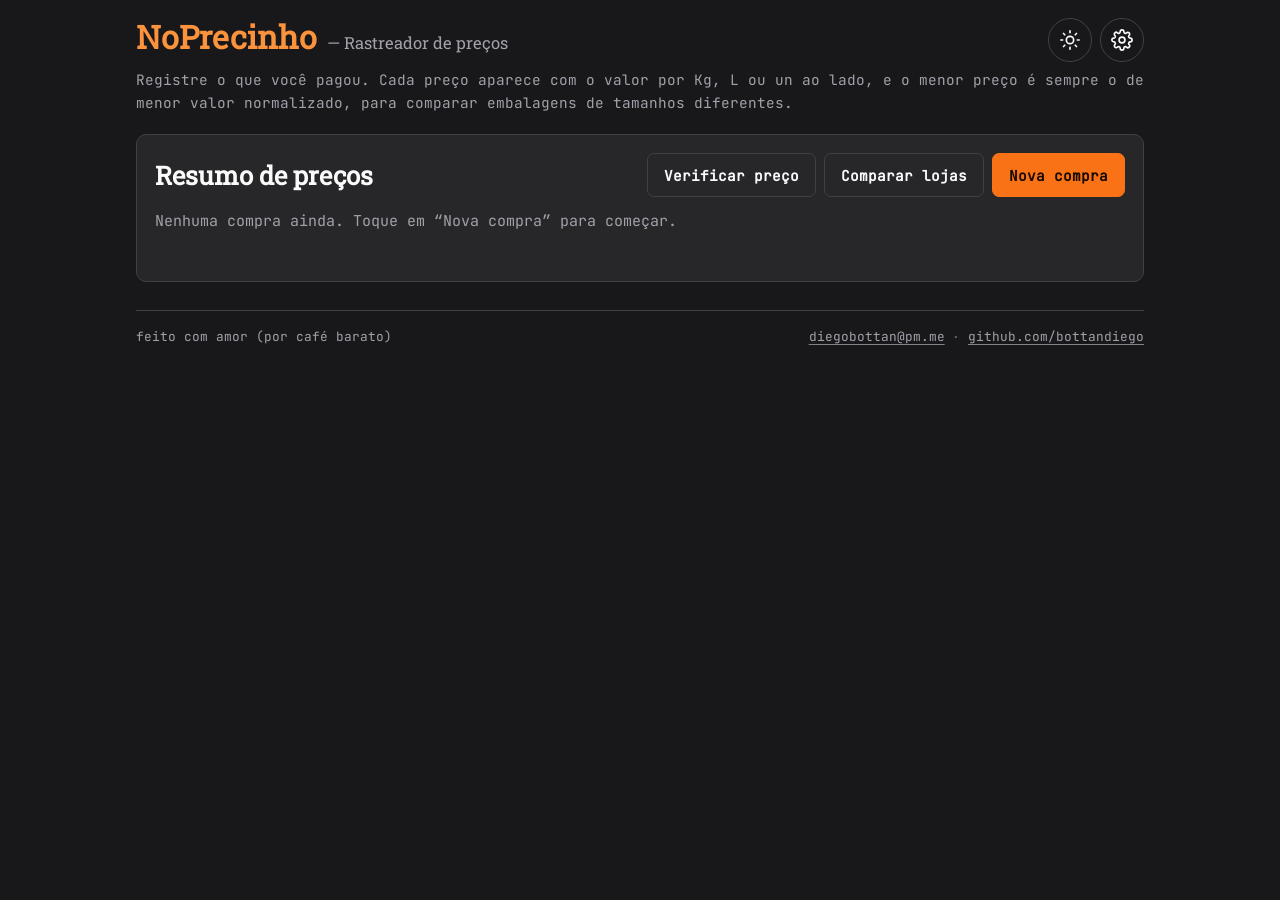
==== commit 2c74f47e: "v2.0.0 major changes to basically everything" ====
--- a/index.html
+++ b/index.html
@@ -1,4 +1,4 @@
-<!doctype html>
+﻿<!doctype html>
 <html lang="pt-BR">
 <head>
 <meta charset="utf-8">
@@ -8,178 +8,10 @@
 <meta name="theme-color" content="#121214">
 <meta name="mobile-web-app-capable" content="yes">
 <meta name="apple-mobile-web-app-capable" content="yes">
-<link rel="apple-touch-icon" href="./icon-192.png">
-<link rel="icon" type="image/png" href="./icon-192.png">
-<script>try{var _s=JSON.parse(localStorage.getItem("groceryTracker.settings.v2")||"{}");var _p=_s.palette;document.documentElement.setAttribute("data-theme",_p&&_p!=="midnight"?_p:(_s.theme==="light"?"light":"dark"));}catch(e){}</script>
-<style>
-@font-face{font-family:"Roboto Slab";font-style:normal;font-weight:400;font-display:swap;src:url([data-uri]) format("woff2")}
-@font-face{font-family:"JetBrains Mono";font-style:normal;font-weight:400;font-display:swap;src:url([data-uri]) format("woff2")}
-:root{
-  --slab:"Roboto Slab","Rockwell","Rockwell Nova","Bitstream Charter","Sitka Text",Cambria,"Courier New",serif;
-  --mono:"JetBrains Mono","Cascadia Mono","SF Mono",Menlo,Consolas,"DejaVu Sans Mono","Liberation Mono",monospace;
-  --bg:#121214; --panel:#1E1E24; --ink:#F4F4F5; --steel:#71717A; --muted:#A1A1AA; --line:#2E2E36; --head-bg:#2B2B33;
-  --accent:#F59E0B; --accent-rgb:245,158,11; --accent-text:#F59E0B; --accent-ink:#121214;
-  --soft:rgba(245,158,11,.12); --good:#F59E0B; --bad:#F87171; --bad-bg:rgba(248,113,113,.14);
-  --focus:#FBBF24; --shadow:rgba(0,0,0,.7); --danger:#EF4444; --danger-bg:rgba(239,68,68,.18);
-  color-scheme:dark;
-}
-:root[data-theme="light"]{
-  --bg:#F4F4F5; --panel:#FFFFFF; --ink:#121214; --steel:#71717A; --muted:#5B5B66; --line:#E4E4E7; --head-bg:#E8E8EC;
-  --accent:#F59E0B; --accent-rgb:245,158,11; --accent-text:#B45309; --accent-ink:#121214;
-  --soft:rgba(245,158,11,.16); --good:#B45309; --bad:#B91C1C; --bad-bg:rgba(185,28,28,.10);
-  --focus:#B45309; --shadow:rgba(18,18,20,.45); --danger:#DC2626; --danger-bg:rgba(220,38,38,.10);
-  color-scheme:light;
-}
-*{box-sizing:border-box}
-html{-webkit-text-size-adjust:100%}
-body{margin:0;background:var(--bg);color:var(--ink);font:15px/1.6 var(--mono)}
-main{max-width:1040px;margin:0 auto;padding:18px 16px 48px}
-h1,h2,h3,th{font-family:var(--slab)}
-h1{font-size:clamp(1.4rem,4vw,2rem);line-height:1.2;margin:0;font-weight:700}
-h2{font-size:1.2rem;margin:0;font-weight:700}
-header{display:flex;align-items:flex-start;justify-content:space-between;gap:12px;margin-bottom:6px}
-.lead{margin:6px 0 20px;color:var(--muted);max-width:none;font-size:.9rem}
-.iconbtn{flex:none;width:44px;height:44px;padding:0;display:grid;place-items:center;background:transparent;color:var(--ink);border:1.5px solid var(--line);border-radius:50%}
-.iconbtn svg{width:22px;height:22px}
-section.panel{background:var(--panel);border:1px solid var(--line);border-radius:10px;padding:18px}
-.bar{display:flex;flex-wrap:wrap;gap:12px;align-items:center;justify-content:space-between;margin-bottom:12px}
-#status{min-height:1.4em;color:var(--good);font-weight:700;font-size:.9rem;margin:10px 0 0}
-.field{display:flex;flex-direction:column;gap:4px;margin-bottom:12px}
-label{font-weight:700;font-size:.88rem}
-.hint{font-size:.78rem;color:var(--muted);margin:0 0 14px}
-input,select{font:16px/1.4 var(--mono);color:var(--ink);background:var(--bg);border:1.5px solid var(--line);border-radius:7px;padding:10px 11px;width:100%;min-height:44px}
-input:focus-visible,select:focus-visible,button:focus-visible{outline:3px solid var(--focus);outline-offset:2px}
-input[aria-invalid="true"]{border-color:var(--bad)}
-.err{color:var(--bad);font-size:.8rem;min-height:1.2em}
-.row2{display:grid;grid-template-columns:1fr 96px;gap:8px}
-button{font:700 .9rem var(--mono);border-radius:7px;min-height:44px;padding:9px 16px;cursor:pointer;border:1.5px solid var(--accent);background:var(--accent);color:var(--accent-ink)}
-button.ghost{background:transparent;color:var(--ink);border-color:var(--line)}
-button.small{min-height:36px;padding:5px 10px;font-size:.8rem}
-button.danger{color:var(--bad);border-color:var(--bad);background:transparent}
-table{width:100%;border-collapse:collapse}
-th,td{text-align:left;padding:11px 10px;border-bottom:1px solid var(--line);vertical-align:top}
-th{font-size:.9rem;font-weight:700}
-td .big{font:700 1.02rem/1.3 var(--mono);font-variant-numeric:tabular-nums;display:block}
-td .sub{display:block;font-size:.76rem;color:var(--muted)}
-td.name{font-family:var(--slab);font-weight:700}
-tr.sel td{background:var(--soft)}
-.chip{display:inline-block;margin-top:4px;padding:1px 9px;border-radius:99px;font-size:.74rem;font-weight:700;background:var(--soft);color:var(--good)}
-.chip.up{background:var(--bad-bg);color:var(--bad)}
-.rowbtns{display:flex;gap:6px;flex-wrap:wrap}
-.empty{color:var(--muted);margin:6px 0}
-.note{background:var(--bad-bg);color:var(--bad);padding:8px 12px;border-radius:7px;margin-bottom:14px;font-size:.85rem}
-dialog{border:1px solid var(--line);border-radius:12px;background:var(--panel);color:var(--ink);padding:20px;width:min(460px,calc(100% - 28px));max-height:calc(100% - 28px);overflow:auto}
-dialog::backdrop{background:var(--shadow)}
-.dlghead{display:flex;justify-content:space-between;align-items:center;gap:10px;margin-bottom:14px}
-.dlgfoot{display:flex;flex-wrap:wrap;gap:10px;justify-content:flex-end;margin-top:6px}
-.toolbar{display:flex;flex-direction:column;gap:10px;margin-top:6px}
-.toolbar button{text-align:left}
-h3.sec{font-size:.95rem;margin:0 0 6px}
-#impMsg{white-space:pre-line;font-size:.8rem;margin:10px 0 0;min-height:1.2em}
-#impMsg.bad{color:var(--bad)} #impMsg.ok{color:var(--good)}
-hr{border:0;border-top:1px solid var(--line);margin:16px 0}
-#scrim{position:fixed;inset:0;background:var(--shadow);opacity:0;visibility:hidden;z-index:19}
-#drawer{position:fixed;top:0;right:0;bottom:0;width:min(430px,100%);background:var(--panel);border-left:1px solid var(--line);padding:20px;overflow:auto;transform:translateX(100%);visibility:hidden;z-index:20}
-body.open #drawer{transform:none;visibility:visible}
-body.open #scrim{opacity:1;visibility:visible}
-@media (prefers-reduced-motion:no-preference){
-  #drawer{transition:transform .22s ease,visibility .22s}
-  #scrim{transition:opacity .22s,visibility .22s}
-}
-.calc{font-size:.85rem;background:var(--bg);border:1px dashed var(--line);border-radius:8px;padding:12px 14px;margin:0 0 12px;overflow-x:auto;line-height:1.9}
-.calc div{white-space:pre}
-.result{font-weight:700}
-.result.up{color:var(--bad)} .result.ok{color:var(--good)}
-@media (max-width:760px){
-  #tableWrap thead{position:absolute;left:-9999px}
-  #tableWrap table,#tableWrap tbody{display:block;width:100%}
-  #tableWrap tr{display:flex;flex-wrap:wrap;position:relative;border:1px solid var(--line);border-radius:9px;margin-bottom:12px;padding:6px 4px}
-  #tableWrap td{flex:0 0 100%;border:0;padding:7px 10px}
-  #tableWrap td::before{content:attr(data-label);display:block;font:700 .74rem var(--slab);color:var(--muted)}
-  #tableWrap td.act,#tableWrap td.trashcell{flex:1 1 auto;border-top:1px solid var(--line);margin-top:6px;padding-top:10px}
-  #tableWrap td.act::before,#tableWrap td.trashcell::before{display:none}
-  #tableWrap td.trashcell{flex:0 0 auto;width:auto;height:auto;padding:10px 6px 0}
-  #tableWrap td.trashcell button.trash{width:44px;height:44px;border-radius:8px}
-  #tableWrap .rowbtns{grid-auto-flow:column;width:auto}
-  tr.sel{outline:2px solid var(--accent)}
-  #tableWrap tr.sel td{background:transparent}
-}
-input,select{border-color:var(--steel)}
-input::placeholder{color:var(--steel)}
-.pr{display:flex;align-items:baseline;flex-wrap:wrap;gap:4px 10px}
-.pr .big{display:inline-block;transform-origin:left center}
-.pr .norm{color:var(--muted);font-weight:400;font-size:.88rem;font-variant-numeric:tabular-nums;border-left:1px solid var(--steel);padding-left:10px}
-td.lowcell{position:relative}
-button:not(.ghost):not(.danger):hover{box-shadow:0 0 18px rgba(var(--accent-rgb),.38)}
-button.ghost:hover,.iconbtn:hover{border-color:var(--accent);color:var(--accent-text)}
-.chip.new{background:var(--accent);color:var(--accent-ink)}
-.spark,.ring{position:absolute;border-radius:50%;pointer-events:none;z-index:3}
-.ring{width:28px;height:28px;border:2px solid var(--accent);transform:translate(-50%,-50%)}
-@keyframes dlgin{from{opacity:0;transform:translateY(8px) scale(.97)}to{opacity:1;transform:none}}
-@keyframes fadein{from{opacity:0}to{opacity:1}}
-@keyframes flashbg{0%{background:rgba(var(--accent-rgb),.38)}100%{background:rgba(var(--accent-rgb),0)}}
-@keyframes pricepop{0%{transform:scale(1)}35%{transform:scale(1.22)}100%{transform:scale(1)}}
-@keyframes glow{0%,30%{text-shadow:0 0 16px rgb(var(--accent-rgb)),0 0 34px rgba(var(--accent-rgb),.7)}100%{text-shadow:0 0 0 transparent}}
-@keyframes chippop{0%{transform:scale(0) rotate(-8deg)}100%{transform:none}}
-@keyframes slidein{from{opacity:0;transform:translateY(6px)}to{opacity:1;transform:none}}
-#status.low{text-shadow:0 0 12px rgba(var(--accent-rgb),.6)}
-@media (prefers-reduced-motion:no-preference){
-  dialog[open]{animation:dlgin .2s ease-out}
-  dialog[open]::backdrop{animation:fadein .2s ease-out}
-  tr.celebrate td{animation:flashbg 1.8s ease-out}
-  tr.celebrate .lowcell .big{animation:pricepop .9s cubic-bezier(.3,1.5,.5,1),glow 1.8s ease-out}
-  .chip.new.pop{animation:chippop .6s cubic-bezier(.3,1.7,.5,1)}
-  #status.low{animation:slidein .4s ease-out}
-  button,.iconbtn{transition:box-shadow .2s,border-color .2s,color .2s}
-}
-#sumH{font-size:1.6rem;line-height:1.2}
-thead th{font-size:1.05rem;background:var(--head-bg);color:var(--ink);padding:14px 10px;border-bottom:2px solid var(--accent)}
-thead th:first-child{border-top-left-radius:8px}
-thead th:last-child{border-top-right-radius:8px}
-h1 .brand{color:var(--accent-text)}
-h1 .tt{font-weight:400;font-size:.52em;color:var(--muted);margin-left:.15em;white-space:nowrap}
-h1 .tt::before{content:"— "}
-.hbtns{display:flex;gap:8px;flex:none}
-.ico-moon{display:none}
-:root[data-theme="light"] .ico-sun{display:none}
-:root[data-theme="light"] .ico-moon{display:block}
-footer{margin-top:28px;padding-top:16px;border-top:1px solid var(--line);font-size:.8rem;color:var(--muted);display:flex;flex-wrap:wrap;gap:6px 18px;justify-content:space-between;align-items:center}
-footer p{margin:0}
-footer a{color:var(--muted);text-decoration:underline;text-decoration-color:var(--steel);text-underline-offset:3px}
-footer a:hover{color:var(--accent-text);text-decoration-color:currentColor}
-footer .sep{margin:0 .6em;opacity:.6}
-@media (prefers-reduced-motion:no-preference){
-  body,section.panel,dialog,#drawer,input,select{transition:background-color .25s,color .25s,border-color .25s}
-}
-td.act{vertical-align:middle}
-.rowbtns{display:grid;gap:6px;width:max-content}
-.rowbtns button{min-height:30px;padding:3px 12px;font-size:.78rem;font-weight:400;color:var(--muted);border-color:var(--line);text-align:center}
-.rowbtns button:hover{color:var(--accent-text);border-color:var(--accent)}
-td.trashcell{width:50px;height:1px;padding:0;vertical-align:middle}
-button.trash{display:flex;align-items:center;justify-content:center;width:100%;height:100%;min-height:44px;padding:0;border:0;border-radius:0;background:transparent;color:var(--steel)}
-button.trash svg{width:19px;height:19px}
-button.trash:hover,button.trash:focus-visible{color:var(--danger);background:var(--danger-bg)}
-button.trash.trash:hover{box-shadow:none}
-button.trash:focus-visible{outline-offset:-3px}
-table.hist{font-size:.8rem}
-table.hist th{font:700 .78rem var(--slab);background:var(--head-bg);padding:8px;border-bottom:1px solid var(--line)}
-table.hist td{padding:9px 8px}
-table.hist td.num{font-variant-numeric:tabular-nums;white-space:nowrap}
-table.hist tr.low td{background:var(--soft)}
-table.hist .chip{margin:3px 4px 0 0}
-:root[data-theme="emerald"]{--bg:#0F172A; --panel:#1E293B; --ink:#E2E8F0; --steel:#7B8AA1; --muted:#94A3B8; --line:#334155; --head-bg:#2A3850; --accent:#10B981; --accent-rgb:16,185,129; --accent-text:#6EE7B7; --accent-ink:#04130D; --soft:rgba(16,185,129,.14); --good:#6EE7B7; --bad:#FB7185; --bad-bg:rgba(251,113,133,.14); --focus:#6EE7B7; --shadow:rgba(2,6,23,.75); --danger:#F43F5E; --danger-bg:rgba(244,63,94,.18); color-scheme:dark;}
-:root[data-theme="indigo"]{--bg:#0B1026; --panel:#171C42; --ink:#E0E7FF; --steel:#7C86B8; --muted:#9AA5CE; --line:#2A3166; --head-bg:#232A5E; --accent:#818CF8; --accent-rgb:129,140,248; --accent-text:#818CF8; --accent-ink:#0B1026; --soft:rgba(129,140,248,.16); --good:#38BDF8; --bad:#FF4D6A; --bad-bg:rgba(255,77,106,.15); --focus:#A5B4FC; --shadow:rgba(3,5,20,.78); --danger:#FF4D6A; --danger-bg:rgba(255,77,106,.18); color-scheme:dark;}
-:root[data-theme="coral"]{--bg:#18181B; --panel:#27272A; --ink:#FAFAFA; --steel:#818189; --muted:#A1A1AA; --line:#3F3F46; --head-bg:#3A3A41; --accent:#F97316; --accent-rgb:249,115,22; --accent-text:#FB923C; --accent-ink:#1A0B02; --soft:rgba(249,115,22,.15); --good:#FBBF24; --bad:#FF6B6B; --bad-bg:rgba(255,107,107,.15); --focus:#FDBA74; --shadow:rgba(0,0,0,.72); --danger:#FF6B6B; --danger-bg:rgba(255,107,107,.18); color-scheme:dark;}
-.trend{display:block;margin-top:5px;color:var(--accent-text)}
-.chip.neutral{background:var(--line);color:var(--ink)}
-.bigres{font:700 1.5rem var(--mono);margin:6px 0}
-.qline{font-size:.85rem;color:var(--muted);margin:2px 0}
-ol.stores{list-style:none;margin:0;padding:0}
-ol.stores li{padding:10px 0;border-bottom:1px solid var(--line)}
-ol.stores .meter{height:6px;border-radius:3px;background:var(--line);margin-top:6px}
-ol.stores .meter span{display:block;height:100%;border-radius:3px;background:var(--accent)}
-.bar .acts{display:flex;flex-wrap:wrap;gap:8px}
-</style>
+<link rel="apple-touch-icon" href="./assets/icon-192.png">
+<link rel="icon" type="image/png" href="./assets/icon-192.png">
+<script>try{var _s=JSON.parse(localStorage.getItem("groceryTracker.settings.v2")||"{}");var _p=_s.palette||"coral";document.documentElement.setAttribute("data-theme",_s.theme==="light"?_p+"-light":_p);}catch(e){}</script>
+<link rel="stylesheet" href="./css/app.css">
 </head>
 <body>
 <main>
@@ -242,6 +74,13 @@
       <span class="err" id="storeErr"></span>
     </div>
     <p class="hint" data-i18n="addHint"></p>
+    <div id="dymBanner" class="dym" hidden role="alert">
+      <p id="dymMsg"></p>
+      <div class="dlgfoot" style="margin-top:8px">
+        <button type="button" class="ghost small" id="dymNo"></button>
+        <button type="button" class="small" id="dymYes"></button>
+      </div>
+    </div>
     <div class="dlgfoot">
       <button type="button" class="ghost" id="cancelAdd" data-i18n="cancel"></button>
       <button type="submit" data-i18n="savePurchase"></button>
@@ -274,7 +113,7 @@
   </div>
   <div class="field">
     <label for="palette" data-i18n="fPalette"></label>
-    <select id="palette"><option value="midnight">Midnight Editorial</option><option value="emerald">Emerald Mint</option><option value="indigo">Indigo Tech</option><option value="coral">Warm Coral</option></select>
+    <select id="palette"><option value="coral">Coral</option><option value="slate">Slate</option><option value="stone">Stone</option><option value="indigo">Indigo</option></select>
   </div>
   <div class="field">
     <label for="currency" data-i18n="fCurrency"></label>
@@ -285,18 +124,45 @@
     <select id="decimal"><option value="," data-i18n="decComma"></option><option value="." data-i18n="decDot"></option></select>
   </div>
   <hr>
+  <h3 class="sec" data-i18n="fsaTitle"></h3>
+  <p id="fsaHintEl" class="hint" style="margin-bottom:8px"></p>
+  <div class="toolbar"><button type="button" class="ghost" id="fsaBtn"></button></div>
+  <hr>
   <h3 class="sec" data-i18n="impTitle"></h3>
   <p class="hint" style="margin-bottom:8px" data-i18n="impHint"></p>
   <input type="file" id="impFile" accept=".csv,text/csv,text/plain" hidden>
-  <div class="toolbar"><button type="button" class="ghost" id="impBtn" data-i18n="impBtn"></button></div>
+  <div class="toolbar">
+    <button type="button" class="ghost" id="impBtn" data-i18n="impBtn"></button>
+    <button type="button" class="ghost" id="expSummary" data-i18n="expSummary"></button>
+    <button type="button" class="ghost" id="expLog" data-i18n="expLog"></button>
+    <button type="button" class="ghost" id="openMerge" data-i18n="mergeTitle"></button>
+  </div>
   <p id="impMsg" role="status" aria-live="polite"></p>
   <hr>
   <div class="toolbar">
-    <button type="button" class="ghost" id="expSummary" data-i18n="expSummary"></button>
-    <button type="button" class="ghost" id="expLog" data-i18n="expLog"></button>
-    <button type="button" class="danger" id="wipe" data-i18n="wipe"></button>
+    <button type="button" class="danger" id="wipe"></button>
   </div>
-  <p class="hint" style="margin-top:14px" data-i18n="localHint"></p>
+  <p id="localHint" class="hint" style="margin-top:14px"></p>
+</dialog>
+
+<dialog id="mergeDlg" aria-labelledby="mergeH">
+  <div class="dlghead">
+    <h2 id="mergeH" data-i18n="mergeTitle"></h2>
+    <button type="button" class="ghost small" id="closeMerge" data-i18n="close"></button>
+  </div>
+  <p class="hint" data-i18n="mergeHint"></p>
+  <div class="field">
+    <label for="mergeKeep" data-i18n="mergeA"></label>
+    <select id="mergeKeep"></select>
+  </div>
+  <div class="field">
+    <label for="mergeRemove" data-i18n="mergeB"></label>
+    <select id="mergeRemove"></select>
+  </div>
+  <div class="dlgfoot">
+    <button type="button" id="mergeBtn" data-i18n="mergeBtn"></button>
+  </div>
+  <p id="mergeMsg" role="status" aria-live="polite" style="margin-top:10px;font-size:.85rem"></p>
 </dialog>
 
 <div id="scrim"></div>
@@ -308,755 +174,6 @@
   <div id="calcWrap"></div>
 </aside>
 
-<script>
-(function(){
-  "use strict";
-  var LOG_KEY="groceryTracker.log.v1", SET_KEY="groceryTracker.settings.v2";
-  var mem={}, storageOk=true;
-  var $=function(id){return document.getElementById(id);};
-  function load(k,fb){
-    try{var v=localStorage.getItem(k);return v?JSON.parse(v):fb;}
-    catch(e){storageOk=false;return (k in mem)?mem[k]:fb;}
-  }
-  function save(k,v){
-    mem[k]=v;
-    try{localStorage.setItem(k,JSON.stringify(v));}catch(e){storageOk=false;}
-    $("storageNote").hidden=storageOk;
-  }
-
-  var T={
-    pt:{
-      title:"Rastreador de preços",
-      fPalette:"Paleta de cores", btnCheck:"Verificar preço", btnStores:"Comparar lojas", trend:"Tendência de preço: de {a} até {b}",
-      qTitle:"Verificador de preço", qHint:"Para usar no mercado. Nada é salvo.", qFill:"Escolha um produto já registrado e informe preço e quantidade.",
-      qNoProd:"Produto não encontrado. Escolha um da lista.", qNeedSize:"O histórico deste produto tem quantidade: informe a quantidade e a unidade.",
-      qUnit:"Sem como comparar: a unidade não bate com o histórico deste produto.", qGreat:"Ótimo negócio", qStd:"Preço normal", qExp:"Caro",
-      qVsLow:"vs. menor preço", qVsLast:"vs. último preço", sTitle:"Comparação entre lojas",
-      sHint:"Índice da cesta: preço de cada loja em relação ao mais barato de cada item (100% = sempre o mais barato), ponderado pelo número de compras. Só entram itens com preços em 2 ou mais lojas.",
-      sEmpty:"Registre o mesmo produto em pelo menos duas lojas para comparar.", sCheap:"Mais barata em {c} de {n} itens",
-      tagline:"feito com amor (por café barato)", showHist:"Ver histórico", histTitle:"Histórico de compras",
-      hDate:"Data", hStore:"Local", hPrice:"Preço", hNorm:"Por Kg/L/un", hTagLow:"menor", hTagLast:"último",
-      themeLight:"Mudar para o tema claro", themeDark:"Mudar para o tema escuro",
-      fNormG:"Preço por Kg = Preço ÷ Quantidade (g) × 1000", fNormM:"Preço por L = Preço ÷ Quantidade (ml) × 1000", fNormU:"Preço por un = Preço ÷ Quantidade (un)",
-      lblLast:"Último", lblLow:"Menor", fNorm:"Preço por Kg/L = Preço ÷ Embalagem × 1000", fDiffN:"Diferença = Último (normalizado) − Menor (normalizado)",
-      noCompare:"Não dá para comparar: o último preço não tem quantidade, mas o menor tem. Informe a quantidade nas próximas compras.",
-      newLow:"Nova mínima!", lowSaved:"Nova mínima histórica! {p}: {v} em {s}.",
-      lead:"Registre o que você pagou. Cada preço aparece com o valor por Kg, L ou un ao lado, e o menor preço é sempre o de menor valor normalizado, para comparar embalagens de tamanhos diferentes.",
-      summary:"Resumo de preços", newPurchase:"Nova compra", settings:"Configurações",
-      colProduct:"Produto", colLowest:"Menor preço (e onde)", colLatest:"Último preço", colNominal:"Preço nominal", colActions:"Ações",
-      one:"compra", many:"compras", atLowest:"No menor preço", above:"acima do menor",
-      pack:"embalagem", noSize:"Sem embalagem informada", cheapest:"Mais barato por {u}",
-      showCalc:"Ver cálculo", remove:"Remover", removeAria:"Remover {n} e todo o histórico",
-      empty:"Nenhuma compra ainda. Toque em “Nova compra” para começar.",
-      fProduct:"Produto", fPrice:"Preço pago", fStore:"Onde comprou", fSize:"Quantidade", fUnit:"Unidade de medida",
-      phProduct:"ex.: Leite integral 1 L", phPrice:"ex.: 4,99", phStore:"ex.: Mercado do Bairro", phSize:"ex.: 500",
-      sizeHint:"Opcional. Gramas (g), mililitros (ml) ou unidades (un). Com a quantidade, o app compara o preço por Kg, por L ou por un.",
-      addHint:"Use sempre o mesmo nome para o mesmo produto (maiúsculas e espaços extras são ignorados). A data é registrada automaticamente.",
-      cancel:"Cancelar", savePurchase:"Salvar compra", close:"Fechar",
-      eProduct:"Informe o nome do produto.", ePriceEmpty:"Informe o preço pago.",
-      ePriceBad:"Use um número com no máximo 2 casas decimais, como 4,99.",
-      ePriceZero:"O preço deve ser maior que zero.", ePriceHigh:"Esse preço parece alto demais. Confira se há erro de digitação.",
-      eStore:"Informe onde você comprou.",
-      eSizeBad:"Use um número maior que zero, como 500.", eSizeHigh:"Esse tamanho parece grande demais. Confira a unidade.",
-      saved:"Salvo: {p} {v} em {s}.",
-      calcTitle:"Como o resultado é calculado",
-      calcEmpty:"Escolha “Ver cálculo” em um produto para ver a conta.",
-      fDiff:"Diferença = Último preço − Menor preço", fPct:"Percentual = Diferença ÷ Menor preço × 100",
-      fNomG:"Preço nominal = Preço ÷ Embalagem (g) × 1000", fNomM:"Preço nominal = Preço ÷ Embalagem (ml) × 1000",
-      resUp:"Resultado: o último preço está {p} acima do menor que você já pagou ({v} em {s}).",
-      resOk:"Resultado: o último preço é igual ao menor que você já pagou ({v} em {s}).",
-      resNom:"Preço nominal do último preço: {v}.",
-      fLang:"Idioma", fCurrency:"Símbolo da moeda", fDecimal:"Separador decimal",
-      decComma:"Vírgula (4,99)", decDot:"Ponto (4.99)",
-      impTitle:"Importar dados (CSV)",
-      impHint:"Colunas: Data (AAAA-MM-DD ou DD/MM/AAAA), Produto, Preço, Local, Quantidade e Unidade (g, ml ou un; as duas últimas são opcionais). O arquivo de “Baixar histórico completo” já está nesse formato. As compras importadas são somadas às existentes; duplicadas são ignoradas.",
-      impBtn:"Importar arquivo CSV…",
-      impEmpty:"O arquivo está vazio ou só tem o cabeçalho.", impHeader:"Cabeçalho não reconhecido. São necessárias as colunas Produto, Preço e Local.",
-      impRead:"Não foi possível ler o arquivo.",
-      impDone:"Importadas: {a}. Duplicadas ignoradas: {d}. Com erro: {e}.",
-      impLine:"Linha {n}: {m}",
-      iProd:"produto ou local em branco", iPrice:"preço inválido", iDate:"data inválida ou no futuro", iSize:"quantidade ou unidade inválida",
-      iMore:"… e mais {n} linha(s) com erro.",
-      expSummary:"Baixar resumo (CSV)", expLog:"Baixar histórico completo (CSV)", wipe:"Apagar todos os dados",
-      localHint:"Tudo fica salvo apenas neste navegador, neste dispositivo. As configurações são salvas automaticamente.",
-      storageNote:"O navegador está bloqueando o armazenamento local. Os dados serão perdidos ao fechar esta página.",
-      confirmRemove:"Remover “{n}” e as {c} compra(s) salvas?", confirmWipe:"Apagar todas as compras salvas? Isso não pode ser desfeito.",
-      csvSummary:["Produto","Menor preço","Quantidade (menor)","Preço normalizado (menor)","Local do menor","Data do menor","Último preço","Quantidade (último)","Preço normalizado (último)","Local do último","Data do último"],
-      csvLog:["Data","Produto","Preço","Local","Quantidade","Unidade"], fileSummary:"resumo-precos.csv", fileLog:"historico-precos.csv"
-    },
-    en:{
-      title:"Grocery price tracker",
-      fPalette:"Color palette", btnCheck:"Check a price", btnStores:"Compare stores", trend:"Price trend: from {a} to {b}",
-      qTitle:"Price checker", qHint:"For use in the aisle. Nothing is saved.", qFill:"Choose a product you've already logged and enter price and quantity.",
-      qNoProd:"Product not found. Pick one from the list.", qNeedSize:"This product's history has a quantity: enter the quantity and unit.",
-      qUnit:"Can't compare: the unit doesn't match this product's history.", qGreat:"Great deal", qStd:"Standard price", qExp:"Expensive",
-      qVsLow:"vs. lowest price", qVsLast:"vs. latest price", sTitle:"Store comparison",
-      sHint:"Basket index: each store's price relative to the cheapest for each item (100% = always cheapest), weighted by number of purchases. Only items priced at 2 or more stores count.",
-      sEmpty:"Log the same product at two or more stores to compare.", sCheap:"Cheapest on {c} of {n} items",
-      tagline:"made with love (for cheap coffee)", showHist:"Show history", histTitle:"Purchase history",
-      hDate:"Date", hStore:"Store", hPrice:"Price", hNorm:"Per Kg/L/un", hTagLow:"lowest", hTagLast:"latest",
-      themeLight:"Switch to light theme", themeDark:"Switch to dark theme",
-      fNormG:"Price per Kg = Price ÷ Quantity (g) × 1000", fNormM:"Price per L = Price ÷ Quantity (ml) × 1000", fNormU:"Price per unit = Price ÷ Quantity (un)",
-      lblLast:"Latest", lblLow:"Lowest", fNorm:"Price per Kg/L = Price ÷ Size × 1000", fDiffN:"Difference = Latest (normalized) − Lowest (normalized)",
-      noCompare:"Can't compare: the latest price has no quantity, but the lowest does. Enter the quantity on future purchases.",
-      newLow:"New low!", lowSaved:"New historical low! {p}: {v} at {s}.",
-      lead:"Log what you paid. Each price shows its per-Kg, per-L or per-unit value beside it, and the lowest price is always the one with the lowest normalized value, so different package sizes can be compared.",
-      summary:"Price summary", newPurchase:"New purchase", settings:"Settings",
-      colProduct:"Product", colLowest:"Lowest price (and where)", colLatest:"Latest price", colNominal:"Nominal price", colActions:"Actions",
-      one:"purchase", many:"purchases", atLowest:"At the lowest price", above:"above lowest",
-      pack:"package", noSize:"No package size entered", cheapest:"Cheapest per {u}",
-      showCalc:"Show formula", remove:"Remove", removeAria:"Remove {n} and its history",
-      empty:"No purchases yet. Tap “New purchase” to start.",
-      fProduct:"Product", fPrice:"Price paid", fStore:"Where you bought it", fSize:"Quantity", fUnit:"Unit of measure",
-      phProduct:"e.g. Whole milk 1 L", phPrice:"e.g. 4.99", phStore:"e.g. Corner Market", phSize:"e.g. 500",
-      sizeHint:"Optional. Grams (g), millilitres (ml) or units (un). With the quantity, the app compares price per Kg, per L or per unit.",
-      addHint:"Always use the same name for the same product (capitals and extra spaces are ignored). The date is recorded automatically.",
-      cancel:"Cancel", savePurchase:"Save purchase", close:"Close",
-      eProduct:"Enter the product name.", ePriceEmpty:"Enter the price you paid.",
-      ePriceBad:"Use a number with at most 2 decimals, like 4.99.",
-      ePriceZero:"Price must be greater than zero.", ePriceHigh:"That price looks too high. Check for a typo.",
-      eStore:"Enter where you bought it.",
-      eSizeBad:"Use a number greater than zero, like 500.", eSizeHigh:"That size looks too large. Check the unit.",
-      saved:"Saved: {p} {v} at {s}.",
-      calcTitle:"How the result is calculated",
-      calcEmpty:"Choose “Show formula” on a product to see the working.",
-      fDiff:"Difference = Latest price − Lowest price", fPct:"Percent = Difference ÷ Lowest price × 100",
-      fNomG:"Nominal price = Price ÷ Size (g) × 1000", fNomM:"Nominal price = Price ÷ Size (ml) × 1000",
-      resUp:"Result: the latest price is {p} above the lowest you have paid ({v} at {s}).",
-      resOk:"Result: the latest price matches the lowest you have paid ({v} at {s}).",
-      resNom:"Nominal price of the latest purchase: {v}.",
-      fLang:"Language", fCurrency:"Currency symbol", fDecimal:"Decimal mark",
-      decComma:"Comma (4,99)", decDot:"Dot (4.99)",
-      impTitle:"Import data (CSV)",
-      impHint:"Columns: Date (YYYY-MM-DD or DD/MM/YYYY), Product, Price, Store, Quantity and Unit (g, ml or un; the last two are optional). The “Download full history” file is already in this format. Imported purchases are added to existing ones; duplicates are skipped.",
-      impBtn:"Import CSV file…",
-      impEmpty:"The file is empty or has only a header.", impHeader:"Header not recognised. The columns Product, Price and Store are required.",
-      impRead:"Could not read the file.",
-      impDone:"Imported: {a}. Duplicates skipped: {d}. With errors: {e}.",
-      impLine:"Line {n}: {m}",
-      iProd:"product or store is blank", iPrice:"invalid price", iDate:"invalid or future date", iSize:"invalid quantity or unit",
-      iMore:"… and {n} more line(s) with errors.",
-      expSummary:"Download summary (CSV)", expLog:"Download full history (CSV)", wipe:"Delete all data",
-      localHint:"Everything is stored only in this browser on this device. Settings save automatically.",
-      storageNote:"Your browser is blocking local storage, so data will be lost when you close this page.",
-      confirmRemove:"Remove “{n}” and all {c} saved purchase(s)?", confirmWipe:"Delete every saved purchase? This cannot be undone.",
-      csvSummary:["Product","Lowest price","Quantity (lowest)","Normalized price (lowest)","Lowest store","Lowest date","Latest price","Quantity (latest)","Normalized price (latest)","Latest store","Latest date"],
-      csvLog:["Date","Product","Price","Store","Quantity","Unit"], fileSummary:"price-summary.csv", fileLog:"price-history.csv"
-    }
-  };
-
-  var log=load(LOG_KEY,[]);
-  var settings=load(SET_KEY,{lang:"pt",currency:"R$",decimal:",",theme:"dark",palette:"midnight"});
-  if(!settings.palette)settings.palette="midnight";
-  if(settings.theme!=="light")settings.theme="dark";
-  var calcKey=null, flashKey=null, lastFocus=null, celebrate={key:null,on:false,fresh:false}, drawerMode="calc";
-  var TRASH='<svg viewBox="0 0 24 24" fill="none" stroke="currentColor" stroke-width="1.8" stroke-linecap="round" stroke-linejoin="round" aria-hidden="true"><path d="M3 6h18M8 6V4h8v2M6 6l1 14h10l1-14M10 11v6M14 11v6"/></svg>';
-
-  function pad(n){return ("0"+n).slice(-2);}
-  function todayStr(){var d=new Date();return d.getFullYear()+"-"+pad(d.getMonth()+1)+"-"+pad(d.getDate());}
-  // migrate: keep only the date (older versions stored a timestamp)
-  var migrated=false;
-  log.forEach(function(e){
-    if(!e.date){var d=new Date(e.ts||Date.now());e.date=d.getFullYear()+"-"+pad(d.getMonth()+1)+"-"+pad(d.getDate());migrated=true;}
-    if("ts" in e){delete e.ts;migrated=true;}
-  });
-  if(migrated)save(LOG_KEY,log);
-
-  // key lookup maps: entries per product + canonical spellings (constant-time canonization)
-  var groups={},idx={prod:{},store:{}};
-  function indexEntry(e){
-    (groups[e.key]=groups[e.key]||[]).push(e);
-    if(!idx.prod[e.key])idx.prod[e.key]=e.product;
-    var sk=e.store.toLowerCase();if(!idx.store[sk])idx.store[sk]=e.store;
-  }
-  function rebuildIndex(){groups={};idx={prod:{},store:{}};log.forEach(indexEntry);}
-  rebuildIndex();
-
-  function t(k,v){
-    var s=(T[settings.lang]||T.pt)[k];
-    if(v)Object.keys(v).forEach(function(n){s=s.replace("{"+n+"}",v[n]);});
-    return s;
-  }
-  function applyTheme(){
-    var pal=settings.palette||"midnight",light=pal==="midnight"&&settings.theme==="light",b=$("themeBtn"),s=t(light?"themeDark":"themeLight");
-    document.documentElement.setAttribute("data-theme",pal!=="midnight"?pal:(light?"light":"dark"));
-    b.setAttribute("aria-label",s);b.title=s;$("palette").value=pal;
-  }
-  function applyLang(){
-    document.documentElement.lang=settings.lang==="en"?"en":"pt-BR";
-    document.title="NoPrecinho";
-    applyTheme();
-    Array.prototype.forEach.call(document.querySelectorAll("[data-i18n]"),function(n){n.textContent=t(n.getAttribute("data-i18n"));});
-    Array.prototype.forEach.call(document.querySelectorAll("[data-i18n-ph]"),function(n){n.placeholder=t(n.getAttribute("data-i18n-ph"));});
-    Array.prototype.forEach.call(document.querySelectorAll("[data-i18n-aria]"),function(n){
-      var s=t(n.getAttribute("data-i18n-aria"));n.setAttribute("aria-label",s);n.title=s;
-    });
-  }
-
-  // ---------- helpers ----------
-  function norm(s){return s.trim().replace(/\s+/g," ");}
-  function keyOf(s){return norm(s).toLowerCase();}
-  function group(n){return String(n).replace(/\B(?=(\d{3})+(?!\d))/g,settings.decimal==","?".":",");}
-  function num(c){c=Math.abs(c);return group(Math.floor(c/100))+settings.decimal+pad(c%100);}
-  function money(c){return (c<0?"−":"")+(settings.currency?settings.currency+" ":"")+num(c);}
-  function signed(c){return (c>0?"+":c<0?"−":"")+money(Math.abs(c));}
-  function when(d){
-    var q=d.split("-");return new Date(+q[0],+q[1]-1,+q[2]).toLocaleDateString(settings.lang==="en"?"en-GB":"pt-BR",{day:"2-digit",month:"2-digit",year:"numeric"});
-  }
-  function plainNum(n){var s=String(n);return settings.decimal===","?s.replace(".",","):s;}
-  // normalises 4,99 / 4.99 / 1.299,50 / 1,299.50 to "1299.50"; null if not a number
-  function normNum(raw){
-    var s=String(raw).replace(/[^\d.,]/g,"");
-    if(!s)return null;
-    var lc=s.lastIndexOf(","),ld=s.lastIndexOf(".");
-    if(lc>-1&&ld>-1){
-      if(lc>ld)s=s.replace(/\./g,"").replace(",",".");
-      else s=s.replace(/,/g,"");
-    }else if(lc>-1){
-      if(s.split(",").length>2)return null;
-      s=s.replace(",",".");
-    }else if(ld>-1&&s.split(".").length>2)return null;
-    return /^\d+(\.\d+)?$/.test(s)?s:null;
-  }
-  function parsePrice(raw){
-    var s=normNum(raw);
-    if(s===null||!/^\d+(\.\d{1,2})?$/.test(s))return null;
-    return Math.round(parseFloat(s)*100);
-  }
-  function parseSize(raw){
-    var s=normNum(raw);
-    if(s===null||!/^\d+(\.\d{1,2})?$/.test(s))return null;
-    return parseFloat(s);
-  }
-  function readSize(raw,u){
-    raw=raw.trim();if(!raw)return {none:true};
-    var s=parseSize(raw);if(s===null||s<=0)return {err:"eSizeBad"};
-    s=Math.round(s*((u==="kg"||u==="L")?1000:1)*100)/100;
-    if(s>1000000)return {err:"eSizeHigh"};
-    return {size:s,unit:u==="kg"?"g":u==="L"?"ml":u};
-  }
-  function chrono(a,b){return a.date<b.date?-1:a.date>b.date?1:a.id-b.id;}
-  function nominal(e){
-    if(!e||!e.size)return null;
-    if(e.unit==="un")return {cents:Math.round(e.cents/e.size),u:"un"};
-    return {cents:Math.round(e.cents*1000/e.size),u:e.unit==="g"?"Kg":"L"};
-  }
-  function sizeTxt(e){return plainNum(e.size)+e.unit;}
-  function canon(v){ // reuse spelling already saved for the same product / store
-    var p=idx.prod[keyOf(v.product)];if(p)v.product=p;
-    var s=idx.store[v.store.toLowerCase()];if(s)v.store=s;
-  }
-  function nextId(){return log.reduce(function(m,e){return Math.max(m,e.id);},0)+1;}
-
-  // ---------- summary ----------
-  function metric(e){var n=nominal(e);return n?n.cents:e.cents;}
-  // "lowest" = lowest price per Kg/L when package sizes are known, otherwise lowest shelf price
-  function lowestOf(entries){
-    var sized=entries.filter(function(e){return e.size;}),pool=entries;
-    if(sized.length){var u=sized[sized.length-1].unit;pool=sized.filter(function(e){return e.unit===u;});}
-    var best=null;
-    pool.forEach(function(e){if(!best||metric(e)<=metric(best))best=e;});
-    return best;
-  }
-  function stats(entries){
-    var s=entries.slice().sort(chrono),latest=s[s.length-1],low=lowestOf(s),mode,diff=null;
-    if(latest.size&&low.size&&latest.unit===low.unit){mode="norm";diff=metric(latest)-metric(low);}
-    else if(!latest.size&&!low.size){mode="abs";diff=latest.cents-low.cents;}
-    else mode="none";
-    return {count:s.length,latest:latest,lowest:low,mode:mode,diff:diff,name:latest.product};
-  }
-  function summarize(){
-    return Object.keys(groups).map(function(k){var g=stats(groups[k]);g.key=k;return g;})
-      .sort(function(a,b){return a.name.localeCompare(b.name);});
-  }
-  function cell(tr,label,cls){
-    var td=document.createElement("td");
-    if(label)td.setAttribute("data-label",label);
-    if(cls)td.className=cls;
-    tr.appendChild(td);return td;
-  }
-  function priceCell(td,e){
-    var pr=document.createElement("span");pr.className="pr";
-    var b=document.createElement("span");b.className="big";b.textContent=money(e.cents);pr.appendChild(b);
-    var n=nominal(e);
-    if(n){var m=document.createElement("span");m.className="norm";m.textContent=money(n.cents)+"/"+n.u;pr.appendChild(m);}
-    var s=document.createElement("span");s.className="sub";
-    s.textContent=e.store+(e.size?" ("+sizeTxt(e)+")":"")+" · "+when(e.date);
-    td.appendChild(pr);td.appendChild(s);
-  }
-
-var rowEls={},tbodyEl=null;
-  function rowState(tr,key){
-    var c=[];
-    if(key===flashKey||(key===calcKey&&document.body.classList.contains("open")))c.push("sel");
-    if(celebrate.fresh&&key===celebrate.key)c.push("celebrate");
-    tr.className=c.join(" ");
-  }
-  function refreshRows(keys){keys.forEach(function(k){if(k&&rowEls[k])rowState(rowEls[k],k);});}
-  function trend(es){
-    var s=es.slice().sort(chrono),sized=s.filter(function(e){return e.size;}),pool=s;
-    if(sized.length){var u=sized[sized.length-1].unit;pool=sized.filter(function(e){return e.unit===u;});}
-    if(pool.length<2)return null;
-    var v=pool.map(metric),mn=Math.min.apply(null,v),mx=Math.max.apply(null,v),W=60,H=18,P=2,NS="http://www.w3.org/2000/svg";
-    var pts=v.map(function(y,i){return [P+i*(W-2*P)/(v.length-1),mx===mn?H/2:P+(mx-y)/(mx-mn)*(H-2*P)];});
-    var svg=document.createElementNS(NS,"svg");
-    svg.setAttribute("class","trend");svg.setAttribute("viewBox","0 0 "+W+" "+H);svg.setAttribute("width",W);svg.setAttribute("height",H);svg.setAttribute("role","img");
-    svg.setAttribute("aria-label",t("trend",{a:money(v[0]),b:money(v[v.length-1])}));
-    var pl=document.createElementNS(NS,"polyline");
-    pl.setAttribute("points",pts.map(function(q){return q[0].toFixed(1)+","+q[1].toFixed(1);}).join(" "));
-    pl.setAttribute("fill","none");pl.setAttribute("stroke","currentColor");pl.setAttribute("stroke-width","1.5");pl.setAttribute("stroke-linecap","round");pl.setAttribute("stroke-linejoin","round");
-    var l=pts[pts.length-1],c=document.createElementNS(NS,"circle");
-    c.setAttribute("cx",l[0]);c.setAttribute("cy",l[1]);c.setAttribute("r","2");c.setAttribute("fill","currentColor");
-    svg.appendChild(pl);svg.appendChild(c);return svg;
-  }
-  function fillRow(tr,g){
-    tr.textContent="";tr.dataset.key=g.key;tr.dataset.name=g.name;
-    var n=cell(tr,t("colProduct"),"name");n.textContent=g.name;
-    var c=document.createElement("span");c.className="sub";c.style.fontFamily="var(--mono)";c.style.fontWeight="400";
-    c.textContent=g.count+" "+(g.count===1?t("one"):t("many"));n.appendChild(c);
-    var tr0=trend(groups[g.key]);if(tr0)n.appendChild(tr0);
-    var lc=cell(tr,t("colLowest"),"lowcell");priceCell(lc,g.lowest);
-    if(celebrate.on&&g.key===celebrate.key){
-      var nw=document.createElement("span");nw.className="chip new"+(celebrate.fresh?" pop":"");nw.textContent=t("newLow");lc.appendChild(nw);
-    }
-    var lt=cell(tr,t("colLatest"));priceCell(lt,g.latest);
-    if(g.mode!=="none"){
-      var isLow=g.latest.id===g.lowest.id||g.diff<=0;
-      var chip=document.createElement("span");chip.className="chip"+(isLow?"":" up");
-      chip.textContent=isLow?t("atLowest"):signed(g.diff)+(g.mode==="norm"?"/"+nominal(g.latest).u:"")+" "+t("above");
-      lt.appendChild(chip);
-    }
-    var a=cell(tr,"","act"),rb=document.createElement("div");rb.className="rowbtns";
-    var sh=document.createElement("button");sh.type="button";sh.className="ghost small";sh.textContent=t("showCalc");
-    sh.onclick=function(){openCalc(g.key,sh,"calc");};
-    var hs=document.createElement("button");hs.type="button";hs.className="ghost small";hs.textContent=t("showHist");
-    hs.onclick=function(){openCalc(g.key,hs,"hist");};
-    rb.appendChild(sh);rb.appendChild(hs);a.appendChild(rb);
-    var tc=cell(tr,"","trashcell"),del=document.createElement("button");
-    del.type="button";del.className="trash";del.title=t("remove");
-    del.setAttribute("aria-label",t("removeAria",{n:g.name}));del.innerHTML=TRASH;
-    del.onclick=function(){
-      if(confirm(t("confirmRemove",{n:g.name,c:g.count}))){
-        log=log.filter(function(e){return e.key!==g.key;});save(LOG_KEY,log);rebuildIndex();
-        if(calcKey===g.key)closeCalc();
-        render([g.key]);
-      }
-    };
-    tc.appendChild(del);rowState(tr,g.key);
-  }
-  function groupOf(k){if(!groups[k])return null;var g=stats(groups[k]);g.key=k;return g;}
-  // render() = full rebuild; render([keys]) = create / modify / remove only those product rows
-  function render(keys){
-    var wrap=$("tableWrap"),full=!keys||!tbodyEl;
-    if(!full){
-      keys.filter(function(k,i){return k&&keys.indexOf(k)===i;}).forEach(function(k){
-        var g=groupOf(k),tr=rowEls[k];
-        if(!g){if(tr){tr.remove();delete rowEls[k];}return;}
-        if(tr){fillRow(tr,g);return;}
-        tr=document.createElement("tr");rowEls[k]=tr;fillRow(tr,g);
-        var after=null;
-        Array.prototype.some.call(tbodyEl.children,function(r){if(r.dataset.name.localeCompare(g.name)>0){after=r;return true;}});
-        tbodyEl.insertBefore(tr,after);
-      });
-      if(!Object.keys(rowEls).length)full=true;
-    }
-    if(full){
-      wrap.textContent="";rowEls={};tbodyEl=null;
-      var rows=summarize();
-      if(!rows.length){var p=document.createElement("p");p.className="empty";p.textContent=t("empty");wrap.appendChild(p);}
-      else{
-        var tbl=document.createElement("table"),thead=document.createElement("thead"),hr=document.createElement("tr");
-        ["colProduct","colLowest","colLatest","colActions","remove"].forEach(function(k,i){
-          var th=document.createElement("th");th.scope="col";
-          if(i>=3){var sp=document.createElement("span");sp.textContent=t(k);sp.style.cssText="position:absolute;left:-9999px";th.appendChild(sp);}
-          else th.textContent=t(k);
-          hr.appendChild(th);
-        });
-        thead.appendChild(hr);tbl.appendChild(thead);
-        tbodyEl=document.createElement("tbody");
-        rows.forEach(function(g){var tr=document.createElement("tr");rowEls[g.key]=tr;fillRow(tr,g);tbodyEl.appendChild(tr);});
-        tbl.appendChild(tbodyEl);wrap.appendChild(tbl);
-      }
-    }
-    celebrate.fresh=false;
-    renderCalc();fillLists();
-  }
-
-  // small burst of mint particles + ring around the new lowest price
-  function burst(key){
-    var tr=Array.prototype.filter.call(document.querySelectorAll("#tableWrap tbody tr"),function(r){return r.dataset.key===key;})[0];
-    if(!tr)return;
-    tr.scrollIntoView({block:"nearest",behavior:"smooth"});
-    if(!tr.animate||window.matchMedia("(prefers-reduced-motion: reduce)").matches)return;
-    var td=tr.querySelector("td.lowcell"),big=td.querySelector(".big");
-    var cx=big.offsetLeft+big.offsetWidth/2,cy=big.offsetTop+big.offsetHeight/2;
-    function done(el){return function(){el.remove();};}
-    var ring=document.createElement("span");ring.className="ring";ring.style.left=cx+"px";ring.style.top=cy+"px";
-    td.appendChild(ring);
-    ring.animate([{transform:"translate(-50%,-50%) scale(.3)",opacity:.9},{transform:"translate(-50%,-50%) scale(4.5)",opacity:0}],{duration:800,easing:"ease-out"}).onfinish=done(ring);
-    var cs=getComputedStyle(document.documentElement),colors=["--accent","--good","--accent-text","--ink"].map(function(v){return cs.getPropertyValue(v).trim();});
-    for(var i=0;i<18;i++){
-      var a=Math.PI*2*i/18+Math.random()*.4,d=45+Math.random()*55,sz=4+Math.random()*4;
-      var s=document.createElement("span");s.className="spark";
-      s.style.cssText="left:"+cx+"px;top:"+cy+"px;width:"+sz+"px;height:"+sz+"px;background:"+colors[i%4];
-      td.appendChild(s);
-      s.animate([{transform:"translate(-50%,-50%) scale(1)",opacity:1},
-        {transform:"translate(calc(-50% + "+(Math.cos(a)*d)+"px),calc(-50% + "+(Math.sin(a)*d)+"px)) scale(0)",opacity:0}],
-        {duration:650+Math.random()*450,easing:"cubic-bezier(.15,.8,.3,1)"}).onfinish=done(s);
-    }
-  }
-
-  function renderHist(g,wrap){
-    var h=document.createElement("h3");h.textContent=g.name;h.style.cssText="margin:0 0 10px;font-size:1rem";
-    wrap.appendChild(h);
-    var es=log.filter(function(e){return e.key===g.key;}).sort(function(a,b){return chrono(b,a);});
-    var tbl=document.createElement("table");tbl.className="hist";
-    var th=document.createElement("thead"),hr=document.createElement("tr");
-    ["hDate","hStore","hPrice","hNorm"].forEach(function(k){var c=document.createElement("th");c.scope="col";c.textContent=t(k);hr.appendChild(c);});
-    th.appendChild(hr);tbl.appendChild(th);
-    var tb=document.createElement("tbody");
-    es.forEach(function(e,i){
-      var tr=document.createElement("tr");if(e.id===g.lowest.id)tr.className="low";
-      var d=document.createElement("td");d.textContent=when(e.date);
-      [[e.id===g.lowest.id,"hTagLow"],[i===0,"hTagLast"]].forEach(function(x){
-        if(x[0]){var c=document.createElement("span");c.className="chip";c.textContent=t(x[1]);d.appendChild(document.createElement("br"));d.appendChild(c);}
-      });
-      var s=document.createElement("td");s.textContent=e.store;
-      if(e.size){var q=document.createElement("span");q.className="sub";q.textContent=sizeTxt(e);s.appendChild(q);}
-      var pr=document.createElement("td");pr.className="num";pr.textContent=money(e.cents);
-      var n=nominal(e),nm=document.createElement("td");nm.className="num";nm.textContent=n?money(n.cents)+"/"+n.u:"—";
-      [d,s,pr,nm].forEach(function(c){tr.appendChild(c);});tb.appendChild(tr);
-    });
-    tbl.appendChild(tb);
-    var box=document.createElement("div");box.style.overflowX="auto";box.appendChild(tbl);wrap.appendChild(box);
-  }
-
-  function renderCalc(){
-    var rows=calcKey&&groups[calcKey]?[groupOf(calcKey)]:[];
-    var wrap=$("calcWrap");wrap.textContent="";
-    $("calcH").textContent=t(drawerMode==="hist"?"histTitle":"calcTitle");
-    var g=rows.filter(function(r){return r.key===calcKey;})[0];
-    if(!g){var p=document.createElement("p");p.className="empty";p.textContent=t("calcEmpty");wrap.appendChild(p);return;}
-    if(drawerMode==="hist"){renderHist(g,wrap);return;}
-    var A=g.latest,B=g.lowest,lines=[],res=null;
-    var h=document.createElement("h3");h.textContent=g.name;h.style.cssText="margin:0 0 10px;font-size:1rem";
-    wrap.appendChild(h);
-    if(g.mode==="none"){lines=[t("noCompare")];}
-    else{
-      var norm=g.mode==="norm",na=nominal(A),nb=nominal(B);
-      var N=norm?na.cents:A.cents,L=norm?nb.cents:B.cents,D=N-L,pct=L>0?D/L*100:0,u=norm?"/"+na.u:"";
-      var pctTxt=(pct>0?"+":pct<0?"−":"")+Math.abs(pct).toFixed(1).replace(".",settings.decimal)+"%";
-      var sg=(D>0?"+":D<0?"−":"")+num(D);
-      if(norm){var x=A.unit==="un"?"":" × 1000";
-        lines.push(t(A.unit==="un"?"fNormU":A.unit==="g"?"fNormG":"fNormM"),
-        "  "+t("lblLast")+": "+num(A.cents)+" ÷ "+plainNum(A.size)+x+" = "+money(N)+u,
-        "  "+t("lblLow")+": "+num(B.cents)+" ÷ "+plainNum(B.size)+x+" = "+money(L)+u,"");}
-      lines.push(t(norm?"fDiffN":"fDiff"),"  = "+money(N)+" − "+money(L)+" = "+signed(D)+u,"",
-        t("fPct"),"  = "+sg+" ÷ "+num(L)+" × 100 = "+pctTxt);
-      var low=money(B.cents)+(B.size?", "+sizeTxt(B)+", "+money(L)+u:"");
-      res={up:D>0,text:D>0?t("resUp",{p:pctTxt.replace("+",""),v:low,s:B.store}):t("resOk",{v:low,s:B.store})};
-    }
-    var box=document.createElement("div");box.className="calc";
-    lines.forEach(function(line){var d=document.createElement("div");d.textContent=line||" ";box.appendChild(d);});
-    wrap.appendChild(box);
-    if(res){var r=document.createElement("p");r.className="result "+(res.up?"up":"ok");r.textContent=res.text;wrap.appendChild(r);}
-  }
-
-  function fillLists(){
-    [["productList",idx.prod],["storeList",idx.store]].forEach(function(p){
-      var dl=$(p[0]);dl.textContent="";
-      Object.keys(p[1]).map(function(k){return p[1][k];}).sort().forEach(function(v){var o=document.createElement("option");o.value=v;dl.appendChild(o);});
-    });
-  }
-
-  // ---------- sidebar ----------
-  function openCalc(key,trigger,mode){
-    var old=calcKey;calcKey=key;drawerMode=mode||"calc";lastFocus=trigger||null;
-    document.body.classList.add("open");
-    $("drawer").setAttribute("aria-hidden","false");
-    refreshRows([old,key]);renderCalc();$("closeCalc").focus();
-  }
-  function closeCalc(){
-    if(!document.body.classList.contains("open"))return;
-    document.body.classList.remove("open");
-    $("drawer").setAttribute("aria-hidden","true");
-    refreshRows([calcKey]);
-    if(lastFocus&&document.body.contains(lastFocus))lastFocus.focus();else $("openAdd").focus();
-  }
-  $("closeCalc").onclick=closeCalc;
-  $("scrim").onclick=closeCalc;
-  document.addEventListener("keydown",function(e){if(e.key==="Escape")closeCalc();});
-
-  // ---------- add dialog ----------
-  var f={product:$("product"),price:$("price"),size:$("size"),store:$("store")};
-  function setErr(n,m){$(n+"Err").textContent=m||"";f[n].setAttribute("aria-invalid",m?"true":"false");}
-  function validate(){
-    var ok=true,first=null;
-    function bad(n,m){setErr(n,m);ok=false;if(!first)first=f[n];}
-    var prod=norm(f.product.value),store=norm(f.store.value),raw=f.price.value.trim(),c=parsePrice(raw);
-        ["product","price","size","store"].forEach(function(n){setErr(n);});
-    if(!prod)bad("product",t("eProduct"));
-    if(!raw)bad("price",t("ePriceEmpty"));
-    else if(c===null)bad("price",t("ePriceBad"));
-    else if(c<=0)bad("price",t("ePriceZero"));
-    else if(c>10000000)bad("price",t("ePriceHigh"));
-    var rs=readSize(f.size.value,$("unit").value);
-    if(rs.err)bad("size",t(rs.err));
-    if(!store)bad("store",t("eStore"));
-    if(first)first.focus();
-    return ok?{product:prod,store:store,cents:c,size:rs.size||null,unit:rs.unit}:null;
-  }
-  $("openAdd").onclick=function(){
-    $("form").reset();["product","price","size","store"].forEach(function(n){setErr(n);});
-    openModal($("addDlg"));f.product.focus();
-  };
-  $("cancelAdd").onclick=function(){$("addDlg").close();};
-  function openModal(d){d._ret=document.activeElement;d.showModal();}
-  ["addDlg","setDlg","qcDlg","siDlg"].forEach(function(id){
-    var d=$(id);
-    d.addEventListener("click",function(e){if(e.target===this)this.close();});
-    d.addEventListener("close",function(){var r=this._ret;if(r&&document.contains(r)&&r.focus)r.focus();});
-  });
-  ["product","price","size","store"].forEach(function(n){f[n].addEventListener("input",function(){setErr(n);});});
-
-  $("form").addEventListener("submit",function(ev){
-    ev.preventDefault();
-    var v=validate();if(!v)return;
-    canon(v);
-    var key=keyOf(v.product),prev=groups[key]?stats(groups[key]):null;
-    var entry={id:nextId(),key:key,product:v.product,store:v.store,cents:v.cents,date:todayStr()};
-    if(v.size){entry.size=v.size;entry.unit=v.unit;}
-    log.push(entry);indexEntry(entry);save(LOG_KEY,log);
-    // a "new historical low" must beat the previous lowest on a like-for-like basis
-    var comparable=prev&&((prev.lowest.size&&entry.size&&prev.lowest.unit===entry.unit)||(!prev.lowest.size&&!entry.size));
-    var isLow=!!comparable&&stats(groups[key]).lowest.id===entry.id&&metric(entry)<metric(prev.lowest);
-    var oldFlash=flashKey;flashKey=key;celebrate={key:key,on:isLow,fresh:isLow};
-    render([oldFlash,key]);
-    $("addDlg").close();
-    var s=$("status");
-    s.className=isLow?"low":"";
-    s.textContent=t(isLow?"lowSaved":"saved",{p:v.product,v:money(v.cents),s:v.store});
-    if(isLow)burst(key);
-    setTimeout(function(){
-      if(flashKey!==key)return;
-      flashKey=null;celebrate.on=false;s.textContent="";s.className="";render([key]);
-    },5500);
-  });
-
-  // ---------- CSV import ----------
-  function parseCSV(text){
-    text=text.replace(/^\ufeff/,"");
-    var first=text.split(/\r?\n/)[0]||"";
-    var sep=first.split(";").length>first.split(",").length?";":",";
-    var rows=[],row=[],cur="",q=false;
-    for(var i=0;i<text.length;i++){
-      var c=text[i];
-      if(q){
-        if(c==='"'){if(text[i+1]==='"'){cur+='"';i++;}else q=false;}
-        else cur+=c;
-      }else if(c==='"')q=true;
-      else if(c===sep){row.push(cur);cur="";}
-      else if(c==="\n"||c==="\r"){if(c==="\r"&&text[i+1]==="\n")i++;row.push(cur);cur="";rows.push(row);row=[];}
-      else cur+=c;
-    }
-    if(cur!==""||row.length){row.push(cur);rows.push(row);}
-    return rows.filter(function(r){return r.some(function(x){return x.trim()!=="";});});
-  }
-  function hkey(s){return s.normalize("NFD").replace(/[\u0300-\u036f]/g,"").toLowerCase().replace(/[^a-z]/g,"");}
-  function parseDate(s){
-    var m,y,mo,d;s=s.trim();
-    if((m=s.match(/^(\d{4})-(\d{1,2})-(\d{1,2})/))){y=+m[1];mo=+m[2];d=+m[3];}
-    else if((m=s.match(/^(\d{1,2})\/(\d{1,2})\/(\d{4})/))){d=+m[1];mo=+m[2];y=+m[3];}
-    else return null;
-    var dt=new Date(y,mo-1,d);
-    if(dt.getFullYear()!==y||dt.getMonth()!==mo-1||dt.getDate()!==d)return null;
-    var iso=y+"-"+pad(mo)+"-"+pad(d);
-    return iso>todayStr()?null:iso;
-  }
-  function parsePack(sraw,uraw){ // -> {size,unit} in g/ml, or null
-    var m=sraw.trim().match(/^([\d.,]+)\s*([^\d\s]*)$/);
-    if(!m)return null;
-    var n=normNum(m[1]);if(n===null)return null;
-    n=parseFloat(n);if(!(n>0))return null;
-    var u=hkey(m[2]||uraw||""),mult={g:1,gr:1,grama:1,gramas:1,kg:1000,quilo:1000,quilos:1000,ml:1,l:1000,lt:1000,litro:1000,litros:1,un:1,und:1,unid:1,unidade:1,unidades:1,unit:1,units:1,u:1};
-    if(!(u in mult))return null;
-    var unit=/^(g|gr|grama|gramas|kg|quilo|quilos)$/.test(u)?"g":/^(un|und|unid|unidade|unidades|unit|units|u)$/.test(u)?"un":"ml";
-    var size=Math.round(n*mult[u]*100)/100;
-    return size>0&&size<=1000000?{size:size,unit:unit}:null;
-  }
-  function importCSV(text){
-    var rows=parseCSV(text);
-    if(rows.length<2)return {fatal:t("impEmpty")};
-    var head=rows[0].map(hkey),col={};
-    var alias={date:["date","data"],product:["product","produto"],price:["price","preco","valor"],store:["store","local","loja","mercado","onde"],size:["size","quantity","quantidade","qtd","embalagem","tamanho"],unit:["unit","unidade"]};
-    Object.keys(alias).forEach(function(k){col[k]=head.findIndex(function(h){return alias[k].indexOf(h)>-1;});});
-    if(col.product<0||col.price<0||col.store<0)return {fatal:t("impHeader")};
-    function g(r,k){return col[k]>=0&&r[col[k]]!==undefined?r[col[k]].trim():"";}
-    var sig={};
-    log.forEach(function(e){sig[[e.date,e.key,e.cents,e.store.toLowerCase(),e.size||"",e.unit||""].join("|")]=1;});
-    var res={added:0,dup:0,errs:[],keys:{}};
-    for(var i=1;i<rows.length;i++){
-      var r=rows[i],msg=null;
-      var v={product:norm(g(r,"product")),store:norm(g(r,"store"))};
-      var cents=parsePrice(g(r,"price")),date=todayStr(),pk=null;
-      if(!v.product||!v.store)msg="iProd";
-      else if(cents===null||cents<=0||cents>10000000)msg="iPrice";
-      if(!msg&&g(r,"date")){date=parseDate(g(r,"date"));if(!date)msg="iDate";}
-      if(!msg&&g(r,"size")){pk=parsePack(g(r,"size"),g(r,"unit"));if(!pk)msg="iSize";}
-      if(msg){res.errs.push(t("impLine",{n:i+1,m:t(msg)}));continue;}
-      canon(v);
-      var key=keyOf(v.product);
-      var s=[date,key,cents,v.store.toLowerCase(),pk?pk.size:"",pk?pk.unit:""].join("|");
-      if(sig[s]){res.dup++;continue;}
-      sig[s]=1;
-      var entry={id:nextId(),key:key,product:v.product,store:v.store,cents:cents,date:date};
-      if(pk){entry.size=pk.size;entry.unit=pk.unit;}
-      log.push(entry);indexEntry(entry);res.keys[key]=1;res.added++;
-    }
-    if(res.added)save(LOG_KEY,log);
-    return res;
-  }
-  function showImp(msg,cls){var m=$("impMsg");m.textContent=msg;m.className=cls||"";}
-  $("impBtn").onclick=function(){$("impFile").click();};
-  $("impFile").onchange=function(){
-    var file=this.files&&this.files[0],input=this;
-    if(!file)return;
-    file.arrayBuffer().then(function(buf){
-      var text;
-      try{text=new TextDecoder("utf-8",{fatal:true}).decode(buf);}
-      catch(e){text=new TextDecoder("windows-1252").decode(buf);}
-      var res=importCSV(text);
-      if(res.fatal){showImp(res.fatal,"bad");}
-      else{
-        var lines=[t("impDone",{a:res.added,d:res.dup,e:res.errs.length})].concat(res.errs.slice(0,5));
-        if(res.errs.length>5)lines.push(t("iMore",{n:res.errs.length-5}));
-        showImp(lines.join("\n"),res.errs.length?"bad":"ok");
-        render(Object.keys(res.keys));
-      }
-      input.value="";
-    }).catch(function(){showImp(t("impRead"),"bad");input.value="";});
-  };
-
-  // ---------- settings dialog ----------
-  $("themeBtn").onclick=function(){
-    var toLight=!(settings.palette==="midnight"&&settings.theme==="light");
-    settings.palette="midnight";settings.theme=toLight?"light":"dark";save(SET_KEY,settings);applyTheme();
-  };
-  $("palette").onchange=function(){settings.palette=this.value;save(SET_KEY,settings);applyTheme();};
-  $("openSettings").onclick=function(){
-    $("lang").value=settings.lang;$("currency").value=settings.currency;$("decimal").value=settings.decimal;
-    showImp("");
-    openModal($("setDlg"));
-  };
-  $("closeSet").onclick=function(){$("setDlg").close();};
-  $("lang").onchange=function(){settings.lang=this.value;save(SET_KEY,settings);applyLang();render();};
-  $("currency").oninput=function(){settings.currency=this.value.trim();save(SET_KEY,settings);render();};
-  $("decimal").onchange=function(){settings.decimal=this.value;save(SET_KEY,settings);render();};
-
-  function csv(rows){
-    var sep=settings.decimal===","?";":",";
-    return rows.map(function(r){return r.map(function(c){return '"'+String(c).replace(/"/g,'""')+'"';}).join(sep);}).join("\r\n");
-  }
-  function plain(c){var s=(c/100).toFixed(2);return settings.decimal===","?s.replace(".",","):s;}
-  function download(name,text){
-    var blob=new Blob(["\ufeff"+text],{type:"text/csv;charset=utf-8"});
-    var a=document.createElement("a");a.href=URL.createObjectURL(blob);a.download=name;
-    document.body.appendChild(a);a.click();
-    setTimeout(function(){URL.revokeObjectURL(a.href);a.remove();},500);
-  }
-  $("expSummary").onclick=function(){
-    var rows=[t("csvSummary")];
-    function pk(e){return e.size?plainNum(e.size)+e.unit:"";}
-    function np(e){var n=nominal(e);return n?plain(n.cents)+"/"+n.u:"";}
-    summarize().forEach(function(g){
-      rows.push([g.name,plain(g.lowest.cents),pk(g.lowest),np(g.lowest),g.lowest.store,g.lowest.date,
-        plain(g.latest.cents),pk(g.latest),np(g.latest),g.latest.store,g.latest.date]);
-    });
-    download(t("fileSummary"),csv(rows));
-  };
-  $("expLog").onclick=function(){
-    var rows=[t("csvLog")];
-    log.slice().sort(chrono).forEach(function(e){rows.push([e.date,e.product,plain(e.cents),e.store,e.size?plainNum(e.size):"",e.unit||""]);});
-    download(t("fileLog"),csv(rows));
-  };
-  $("wipe").onclick=function(){
-    if(log.length&&confirm(t("confirmWipe"))){log=[];save(LOG_KEY,log);rebuildIndex();calcKey=null;closeCalc();render();}
-  };
-
-// ---------- in-aisle quick checker (nothing is saved) ----------
-  function pctTxt(x){return (x>0?"+":x<0?"−":"")+Math.abs(x).toFixed(1).replace(".",settings.decimal)+"%";}
-  function checkPrice(){
-    var out=$("qcOut");out.textContent="";
-    function say(k){var p=document.createElement("p");p.className="qline";p.textContent=t(k);out.appendChild(p);}
-    var raw=$("qcProd").value,es=groups[keyOf(raw)],c=parsePrice($("qcPrice").value),rs=readSize($("qcSize").value,$("qcUnit").value);
-    if(!es||c===null||c<=0||rs.err)return say(raw.trim()&&!es?"qNoProd":"qFill");
-    var g=stats(es),N,L,A,u="";
-    if(rs.none){
-      if(g.latest.size||g.lowest.size)return say("qNeedSize");
-      N=c;L=g.lowest.cents;A=g.latest.cents;
-    }else{
-      if(!(g.latest.size&&g.latest.unit===rs.unit&&g.lowest.size&&g.lowest.unit===rs.unit))return say("qUnit");
-      var n=nominal({cents:c,size:rs.size,unit:rs.unit});N=n.cents;A=nominal(g.latest).cents;L=nominal(g.lowest).cents;u="/"+n.u;
-    }
-    var vsA=(N-A)/A*100,vsL=(N-L)/L*100;
-    var k=Math.abs(vsA)<=5?"std":vsA<0?"great":"exp"; // standard = within ±5% of the latest price
-    var chip=document.createElement("span");chip.className="chip"+(k==="exp"?" up":k==="std"?" neutral":"");
-    chip.textContent=t(k==="great"?"qGreat":k==="std"?"qStd":"qExp");
-    var big=document.createElement("p");big.className="bigres";big.textContent=money(N)+u;
-    out.appendChild(chip);out.appendChild(big);
-    [["qVsLow",vsL,L],["qVsLast",vsA,A]].forEach(function(r){
-      var p=document.createElement("p");p.className="qline";p.textContent=t(r[0])+": "+pctTxt(r[1])+" ("+money(r[2])+u+")";out.appendChild(p);
-    });
-  }
-  ["qcProd","qcPrice","qcSize"].forEach(function(id){$(id).addEventListener("input",checkPrice);});
-  $("qcUnit").addEventListener("change",checkPrice);
-  $("openCheck").onclick=function(){$("qcOut").textContent="";openModal($("qcDlg"));$("qcProd").focus();checkPrice();};
-  $("qcClose").onclick=function(){$("qcDlg").close();};
-
-  // ---------- store index: basket index per store (100% = always cheapest), weighted by purchase count ----------
-  function storeIndex(){
-    var per={},items=0;
-    Object.keys(groups).forEach(function(k){
-      var es=groups[k].slice().sort(chrono),sized=es.filter(function(e){return e.size;}),pool=es;
-      if(sized.length){var u=sized[sized.length-1].unit;pool=sized.filter(function(e){return e.unit===u;});}
-      var by={};pool.forEach(function(e){by[e.store.toLowerCase()]=e;});
-      var ss=Object.keys(by);if(ss.length<2)return;
-      var min=Math.min.apply(null,ss.map(function(s){return metric(by[s]);}));items++;
-      ss.forEach(function(s){
-        var r=per[s]||(per[s]={name:by[s].store,sum:0,w:0,cheap:0});
-        r.sum+=metric(by[s])/min*100*es.length;r.w+=es.length;if(metric(by[s])===min)r.cheap++;
-      });
-    });
-    var rows=Object.keys(per).map(function(s){var r=per[s];r.index=r.sum/r.w;return r;}).sort(function(a,b){return a.index-b.index||b.cheap-a.cheap;});
-    return {items:items,rows:rows};
-  }
-  $("openStores").onclick=function(){
-    var out=$("siOut"),r=storeIndex();out.textContent="";
-    if(!r.rows.length){var p=document.createElement("p");p.className="empty";p.textContent=t("sEmpty");out.appendChild(p);}
-    else{
-      var ol=document.createElement("ol");ol.className="stores";
-      r.rows.forEach(function(s,i){
-        var li=document.createElement("li"),a=document.createElement("strong");
-        a.textContent=(i+1)+". "+s.name+" — "+s.index.toFixed(1).replace(".",settings.decimal)+"%";
-        var b=document.createElement("span");b.className="qline";b.style.display="block";
-        b.textContent=t("sCheap",{c:s.cheap,n:r.items});
-        var m=document.createElement("div");m.className="meter";var sp=document.createElement("span");sp.style.width=(10000/s.index)+"%";m.appendChild(sp);
-        li.appendChild(a);li.appendChild(b);li.appendChild(m);ol.appendChild(li);
-      });
-      out.appendChild(ol);
-    }
-    openModal($("siDlg"));
-  };
-  $("siClose").onclick=function(){$("siDlg").close();};
-
-  // ---------- PWA: Service Worker Registration ----------
-  if("serviceWorker" in navigator && (location.protocol==="https:" || location.hostname==="localhost" || location.hostname==="127.0.0.1")){
-    navigator.serviceWorker.register("sw.js").catch(function(){});
-  }
-
-  $("storageNote").hidden=storageOk;
-  applyLang();render();
-})();
-</script>
+<script src="./js/app.js" defer></script>
 </body>
 </html>
--- a/css/app.css
+++ b/css/app.css
@@ -0,0 +1,190 @@
+﻿@font-face {
+  font-family: "Roboto Slab";
+  font-style: normal;
+  font-weight: 400;
+  font-display: swap;
+  src: url(../assets/fonts/robotoslab.woff2) format("woff2");
+}
+@font-face {
+  font-family: "JetBrains Mono";
+  font-style: normal;
+  font-weight: 400;
+  font-display: swap;
+  src: url(../assets/fonts/jetbrainsmono.woff2) format("woff2");
+}
+/* ── Font stacks ─────────────────────────────────────────────────────────── */
+:root{
+  --slab:"Roboto Slab","Rockwell","Rockwell Nova","Bitstream Charter","Sitka Text",Cambria,"Courier New",serif;
+  --mono:"JetBrains Mono","Cascadia Mono","SF Mono",Menlo,Consolas,"DejaVu Sans Mono","Liberation Mono",monospace;
+}
+
+/* ── Coral — default palette ─────────────────────────────────────────────── */
+:root,:root[data-theme="coral"]{--bg:#18181B; --panel:#27272A; --ink:#FAFAFA; --steel:#818189; --muted:#A1A1AA; --line:#3F3F46; --head-bg:#3A3A41; --accent:#F97316; --accent-rgb:249,115,22; --accent-text:#FB923C; --accent-ink:#1A0B02; --soft:rgba(249,115,22,.15); --good:#FBBF24; --bad:#FF6B6B; --bad-bg:rgba(255,107,107,.15); --focus:#FDBA74; --shadow:rgba(0,0,0,.72); --danger:#FF6B6B; --danger-bg:rgba(255,107,107,.18); color-scheme:dark;}
+:root[data-theme="coral-light"]{--bg:#FFF7ED; --panel:#FFFFFF; --ink:#1C0B00; --steel:#9A3412; --muted:#7C2D12; --line:#FED7AA; --head-bg:#FFEDD5; --accent:#EA580C; --accent-rgb:234,88,12; --accent-text:#C2410C; --accent-ink:#FFF7ED; --soft:rgba(234,88,12,.12); --good:#B45309; --bad:#DC2626; --bad-bg:rgba(220,38,38,.10); --focus:#C2410C; --shadow:rgba(28,11,0,.30); --danger:#DC2626; --danger-bg:rgba(220,38,38,.12); color-scheme:light;}
+
+/* ── Slate — cool blue-violet dark / soft grey light ─────────────────────── */
+:root[data-theme="slate"]{--bg:#0F1117; --panel:#1A1D27; --ink:#E8EAF0; --steel:#6B7280; --muted:#9CA3AF; --line:#272B38; --head-bg:#22263300; --accent:#7C3AED; --accent-rgb:124,58,237; --accent-text:#A78BFA; --accent-ink:#0F1117; --soft:rgba(124,58,237,.15); --good:#A78BFA; --bad:#F87171; --bad-bg:rgba(248,113,113,.14); --focus:#A78BFA; --shadow:rgba(0,0,0,.75); --danger:#EF4444; --danger-bg:rgba(239,68,68,.18); color-scheme:dark;}
+:root[data-theme="slate-light"]{--bg:#F1F2F6; --panel:#FFFFFF; --ink:#111318; --steel:#6B7280; --muted:#4B5563; --line:#DDE0E8; --head-bg:#E8EAF0; --accent:#6D28D9; --accent-rgb:109,40,217; --accent-text:#5B21B6; --accent-ink:#F1F2F6; --soft:rgba(109,40,217,.10); --good:#5B21B6; --bad:#B91C1C; --bad-bg:rgba(185,28,28,.10); --focus:#5B21B6; --shadow:rgba(17,19,24,.35); --danger:#DC2626; --danger-bg:rgba(220,38,38,.10); color-scheme:light;}
+
+/* ── Stone — warm teal / off-white ───────────────────────────────────────── */
+:root[data-theme="stone"]{--bg:#141412; --panel:#1F1E1B; --ink:#F5F4F0; --steel:#78716C; --muted:#A8A29E; --line:#2C2B28; --head-bg:#28271F; --accent:#0D9488; --accent-rgb:13,148,136; --accent-text:#2DD4BF; --accent-ink:#141412; --soft:rgba(13,148,136,.15); --good:#2DD4BF; --bad:#FB7185; --bad-bg:rgba(251,113,133,.14); --focus:#2DD4BF; --shadow:rgba(0,0,0,.72); --danger:#F43F5E; --danger-bg:rgba(244,63,94,.18); color-scheme:dark;}
+:root[data-theme="stone-light"]{--bg:#FAFAF9; --panel:#FFFFFF; --ink:#1C1917; --steel:#78716C; --muted:#57534E; --line:#E7E5E4; --head-bg:#F5F5F4; --accent:#0F766E; --accent-rgb:15,118,110; --accent-text:#0F766E; --accent-ink:#FAFAF9; --soft:rgba(15,118,110,.10); --good:#0F766E; --bad:#BE123C; --bad-bg:rgba(190,18,60,.10); --focus:#0F766E; --shadow:rgba(28,25,23,.30); --danger:#BE123C; --danger-bg:rgba(190,18,60,.12); color-scheme:light;}
+
+
+/* ── Indigo ───────────────────────────────────────────────────────────────── */
+:root[data-theme="indigo"]{--bg:#0B1026; --panel:#171C42; --ink:#E0E7FF; --steel:#7C86B8; --muted:#9AA5CE; --line:#2A3166; --head-bg:#232A5E; --accent:#818CF8; --accent-rgb:129,140,248; --accent-text:#818CF8; --accent-ink:#0B1026; --soft:rgba(129,140,248,.16); --good:#38BDF8; --bad:#FF4D6A; --bad-bg:rgba(255,77,106,.15); --focus:#A5B4FC; --shadow:rgba(3,5,20,.78); --danger:#FF4D6A; --danger-bg:rgba(255,77,106,.18); color-scheme:dark;}
+:root[data-theme="indigo-light"]{--bg:#EEF2FF; --panel:#FFFFFF; --ink:#1E1B4B; --steel:#6366F1; --muted:#4338CA; --line:#C7D2FE; --head-bg:#E0E7FF; --accent:#4F46E5; --accent-rgb:79,70,229; --accent-text:#4338CA; --accent-ink:#EEF2FF; --soft:rgba(79,70,229,.12); --good:#0284C7; --bad:#BE123C; --bad-bg:rgba(190,18,60,.10); --focus:#4338CA; --shadow:rgba(15,10,60,.35); --danger:#BE123C; --danger-bg:rgba(190,18,60,.12); color-scheme:light;}
+*{box-sizing:border-box}
+html{-webkit-text-size-adjust:100%}
+body{margin:0;background:var(--bg);color:var(--ink);font:15px/1.6 var(--mono)}
+main{max-width:1040px;margin:0 auto;padding:18px 16px 48px}
+h1,h2,h3,th{font-family:var(--slab)}
+h1{font-size:clamp(1.4rem,4vw,2rem);line-height:1.2;margin:0;font-weight:700}
+h2{font-size:1.2rem;margin:0;font-weight:700}
+header{display:flex;align-items:flex-start;justify-content:space-between;gap:12px;margin-bottom:6px}
+.lead{margin:6px 0 20px;color:var(--muted);max-width:none;font-size:.9rem}
+.iconbtn{flex:none;width:44px;height:44px;padding:0;display:grid;place-items:center;background:transparent;color:var(--ink);border:1.5px solid var(--line);border-radius:50%}
+.iconbtn svg{width:22px;height:22px}
+section.panel{background:var(--panel);border:1px solid var(--line);border-radius:10px;padding:18px}
+.bar{display:flex;flex-wrap:wrap;gap:12px;align-items:center;justify-content:space-between;margin-bottom:12px}
+#status{min-height:1.4em;color:var(--good);font-weight:700;font-size:.9rem;margin:10px 0 0}
+.field{display:flex;flex-direction:column;gap:4px;margin-bottom:12px}
+label{font-weight:700;font-size:.88rem}
+.hint{font-size:.78rem;color:var(--muted);margin:0 0 14px}
+input,select{font:16px/1.4 var(--mono);color:var(--ink);background:var(--bg);border:1.5px solid var(--line);border-radius:7px;padding:10px 11px;width:100%;min-height:44px}
+input:focus-visible,select:focus-visible,button:focus-visible{outline:3px solid var(--focus);outline-offset:2px}
+input[aria-invalid="true"]{border-color:var(--bad)}
+.err{color:var(--bad);font-size:.8rem;min-height:1.2em}
+.row2{display:grid;grid-template-columns:1fr 96px;gap:8px}
+button{font:700 .9rem var(--mono);border-radius:7px;min-height:44px;padding:9px 16px;cursor:pointer;border:1.5px solid var(--accent);background:var(--accent);color:var(--accent-ink)}
+button.ghost{background:transparent;color:var(--ink);border-color:var(--line)}
+button.small{min-height:36px;padding:5px 10px;font-size:.8rem}
+button.danger{color:var(--bad);border-color:var(--bad);background:transparent}
+table{width:100%;border-collapse:collapse}
+th,td{text-align:left;padding:11px 10px;border-bottom:1px solid var(--line);vertical-align:top}
+th{font-size:.9rem;font-weight:700}
+td .big{font:700 1.02rem/1.3 var(--mono);font-variant-numeric:tabular-nums;display:block}
+td .sub{display:block;font-size:.76rem;color:var(--muted)}
+td.name{font-family:var(--slab);font-weight:700}
+tr.sel td{background:var(--soft)}
+.chip{display:inline-block;margin-top:4px;padding:1px 9px;border-radius:99px;font-size:.74rem;font-weight:700;background:var(--soft);color:var(--good)}
+.chip.up{background:var(--bad-bg);color:var(--bad)}
+.rowbtns{display:flex;gap:6px;flex-wrap:wrap}
+.empty{color:var(--muted);margin:6px 0}
+.note{background:var(--bad-bg);color:var(--bad);padding:8px 12px;border-radius:7px;margin-bottom:14px;font-size:.85rem}
+dialog{border:1px solid var(--line);border-radius:12px;background:var(--panel);color:var(--ink);padding:20px;width:min(460px,calc(100% - 28px));max-height:calc(100% - 28px);overflow:auto}
+dialog::backdrop{background:var(--shadow)}
+.dlghead{display:flex;justify-content:space-between;align-items:center;gap:10px;margin-bottom:14px}
+.dlgfoot{display:flex;flex-wrap:wrap;gap:10px;justify-content:flex-end;margin-top:6px}
+.toolbar{display:flex;flex-direction:column;gap:10px;margin-top:6px}
+.toolbar button{text-align:left}
+h3.sec{font-size:.95rem;margin:0 0 6px}
+#impMsg{white-space:pre-line;font-size:.8rem;margin:10px 0 0;min-height:1.2em}
+#impMsg.bad{color:var(--bad)} #impMsg.ok{color:var(--good)}
+hr{border:0;border-top:1px solid var(--line);margin:16px 0}
+#scrim{position:fixed;inset:0;background:var(--shadow);opacity:0;visibility:hidden;z-index:19}
+#drawer{position:fixed;top:0;right:0;bottom:0;width:min(430px,100%);background:var(--panel);border-left:1px solid var(--line);padding:20px;overflow:auto;transform:translateX(100%);visibility:hidden;z-index:20}
+body.open #drawer{transform:none;visibility:visible}
+body.open #scrim{opacity:1;visibility:visible}
+@media (prefers-reduced-motion:no-preference){
+  #drawer{transition:transform .22s ease,visibility .22s}
+  #scrim{transition:opacity .22s,visibility .22s}
+}
+.calc{font-size:.85rem;background:var(--bg);border:1px dashed var(--line);border-radius:8px;padding:12px 14px;margin:0 0 12px;overflow-x:auto;line-height:1.9}
+.calc div{white-space:pre}
+.result{font-weight:700}
+.result.up{color:var(--bad)} .result.ok{color:var(--good)}
+@media (max-width:760px){
+  #tableWrap thead{position:absolute;left:-9999px}
+  #tableWrap table,#tableWrap tbody{display:block;width:100%}
+  #tableWrap tr{display:flex;flex-wrap:wrap;position:relative;border:1px solid var(--line);border-radius:9px;margin-bottom:12px;padding:6px 4px}
+  #tableWrap td{flex:0 0 100%;border:0;padding:7px 10px}
+  #tableWrap td::before{content:attr(data-label);display:block;font:700 .74rem var(--slab);color:var(--muted)}
+  #tableWrap td.act,#tableWrap td.trashcell{flex:1 1 auto;border-top:1px solid var(--line);margin-top:6px;padding-top:10px}
+  #tableWrap td.act::before,#tableWrap td.trashcell::before{display:none}
+  #tableWrap td.trashcell{flex:0 0 auto;width:auto;height:auto;padding:10px 6px 0}
+  #tableWrap td.trashcell button.trash{width:44px;height:44px;border-radius:8px}
+  #tableWrap .rowbtns{grid-auto-flow:column;width:auto}
+  tr.sel{outline:2px solid var(--accent)}
+  #tableWrap tr.sel td{background:transparent}
+}
+input,select{border-color:var(--steel)}
+input::placeholder{color:var(--steel)}
+.pr{display:flex;align-items:baseline;flex-wrap:wrap;gap:4px 10px}
+.pr .big{display:inline-block;transform-origin:left center}
+.pr .norm{color:var(--muted);font-weight:400;font-size:.88rem;font-variant-numeric:tabular-nums;border-left:1px solid var(--steel);padding-left:10px}
+td.lowcell{position:relative}
+button:not(.ghost):not(.danger):hover{box-shadow:0 0 18px rgba(var(--accent-rgb),.38)}
+button.ghost:hover,.iconbtn:hover{border-color:var(--accent);color:var(--accent-text)}
+.chip.new{background:var(--accent);color:var(--accent-ink)}
+.spark,.ring{position:absolute;border-radius:50%;pointer-events:none;z-index:3}
+.ring{width:28px;height:28px;border:2px solid var(--accent);transform:translate(-50%,-50%)}
+@keyframes dlgin{from{opacity:0;transform:translateY(8px) scale(.97)}to{opacity:1;transform:none}}
+@keyframes fadein{from{opacity:0}to{opacity:1}}
+@keyframes flashbg{0%{background:rgba(var(--accent-rgb),.38)}100%{background:rgba(var(--accent-rgb),0)}}
+@keyframes pricepop{0%{transform:scale(1)}35%{transform:scale(1.22)}100%{transform:scale(1)}}
+@keyframes glow{0%,30%{text-shadow:0 0 16px rgb(var(--accent-rgb)),0 0 34px rgba(var(--accent-rgb),.7)}100%{text-shadow:0 0 0 transparent}}
+@keyframes chippop{0%{transform:scale(0) rotate(-8deg)}100%{transform:none}}
+@keyframes slidein{from{opacity:0;transform:translateY(6px)}to{opacity:1;transform:none}}
+#status.low{text-shadow:0 0 12px rgba(var(--accent-rgb),.6)}
+@media (prefers-reduced-motion:no-preference){
+  dialog[open]{animation:dlgin .2s ease-out}
+  dialog[open]::backdrop{animation:fadein .2s ease-out}
+  tr.celebrate td{animation:flashbg 1.8s ease-out}
+  tr.celebrate .lowcell .big{animation:pricepop .9s cubic-bezier(.3,1.5,.5,1),glow 1.8s ease-out}
+  .chip.new.pop{animation:chippop .6s cubic-bezier(.3,1.7,.5,1)}
+  #status.low{animation:slidein .4s ease-out}
+  button,.iconbtn{transition:box-shadow .2s,border-color .2s,color .2s}
+}
+#sumH{font-size:1.6rem;line-height:1.2}
+thead th{font-size:1.05rem;background:var(--head-bg);color:var(--ink);padding:14px 10px;border-bottom:2px solid var(--accent)}
+thead th:first-child{border-top-left-radius:8px}
+thead th:last-child{border-top-right-radius:8px}
+h1 .brand{color:var(--accent-text)}
+h1 .tt{font-weight:400;font-size:.52em;color:var(--muted);margin-left:.15em;white-space:nowrap}
+h1 .tt::before{content:"— "}
+.hbtns{display:flex;gap:8px;flex:none}
+.ico-moon{display:none}
+:root[data-theme="light"] .ico-sun,:root[data-theme="coral-light"] .ico-sun,:root[data-theme="slate-light"] .ico-sun,:root[data-theme="stone-light"] .ico-sun,:root[data-theme="emerald-light"] .ico-sun,:root[data-theme="indigo-light"] .ico-sun{display:none}
+:root[data-theme="light"] .ico-moon,:root[data-theme="coral-light"] .ico-moon,:root[data-theme="slate-light"] .ico-moon,:root[data-theme="stone-light"] .ico-moon,:root[data-theme="emerald-light"] .ico-moon,:root[data-theme="indigo-light"] .ico-moon{display:block}
+footer{margin-top:28px;padding-top:16px;border-top:1px solid var(--line);font-size:.8rem;color:var(--muted);display:flex;flex-wrap:wrap;gap:6px 18px;justify-content:space-between;align-items:center}
+footer p{margin:0}
+footer a{color:var(--muted);text-decoration:underline;text-decoration-color:var(--steel);text-underline-offset:3px}
+footer a:hover{color:var(--accent-text);text-decoration-color:currentColor}
+footer .sep{margin:0 .6em;opacity:.6}
+@media (prefers-reduced-motion:no-preference){
+  body,section.panel,dialog,#drawer,input,select{transition:background-color .25s,color .25s,border-color .25s}
+}
+td.act{vertical-align:middle}
+.rowbtns{display:grid;gap:6px;width:max-content}
+.rowbtns button{min-height:30px;padding:3px 12px;font-size:.78rem;font-weight:400;color:var(--muted);border-color:var(--line);text-align:center}
+.rowbtns button:hover{color:var(--accent-text);border-color:var(--accent)}
+td.trashcell{width:50px;height:1px;padding:0;vertical-align:middle}
+button.trash{display:flex;align-items:center;justify-content:center;width:100%;height:100%;min-height:44px;padding:0;border:0;border-radius:0;background:transparent;color:var(--steel)}
+button.trash svg{width:19px;height:19px}
+button.trash:hover,button.trash:focus-visible{color:var(--danger);background:var(--danger-bg)}
+button.trash.trash:hover{box-shadow:none}
+button.trash:focus-visible{outline-offset:-3px}
+table.hist{font-size:.8rem}
+table.hist th{font:700 .78rem var(--slab);background:var(--head-bg);padding:8px;border-bottom:1px solid var(--line)}
+table.hist td{padding:9px 8px}
+table.hist td.num{font-variant-numeric:tabular-nums;white-space:nowrap}
+table.hist tr.low td{background:var(--soft)}
+table.hist .chip{margin:3px 4px 0 0}
+.trend{display:block;margin-top:5px;color:var(--accent-text)}
+.chip.neutral{background:var(--line);color:var(--ink)}
+.bigres{font:700 1.5rem var(--mono);margin:6px 0}
+.qline{font-size:.85rem;color:var(--muted);margin:2px 0}
+ol.stores{list-style:none;margin:0;padding:0}
+ol.stores li{padding:10px 0;border-bottom:1px solid var(--line)}
+ol.stores .meter{height:6px;border-radius:3px;background:var(--line);margin-top:6px}
+ol.stores .meter span{display:block;height:100%;border-radius:3px;background:var(--accent)}
+.bar .acts{display:flex;flex-wrap:wrap;gap:8px}
+
+/* ── "Did you mean?" banner ─────────────────────────────────────── */
+.dym{background:var(--soft);border:1px solid var(--accent);border-radius:8px;padding:10px 12px;margin:0 0 12px}
+.dym p{margin:0;font-size:.85rem;color:var(--ink)}
+/* ── Merge / FSA status text ─────────────────────────────────────── */
+#mergeMsg.ok{color:var(--good)}
+#mergeMsg.bad{color:var(--bad)}
+#fsaInfo{color:var(--muted);font-style:italic}
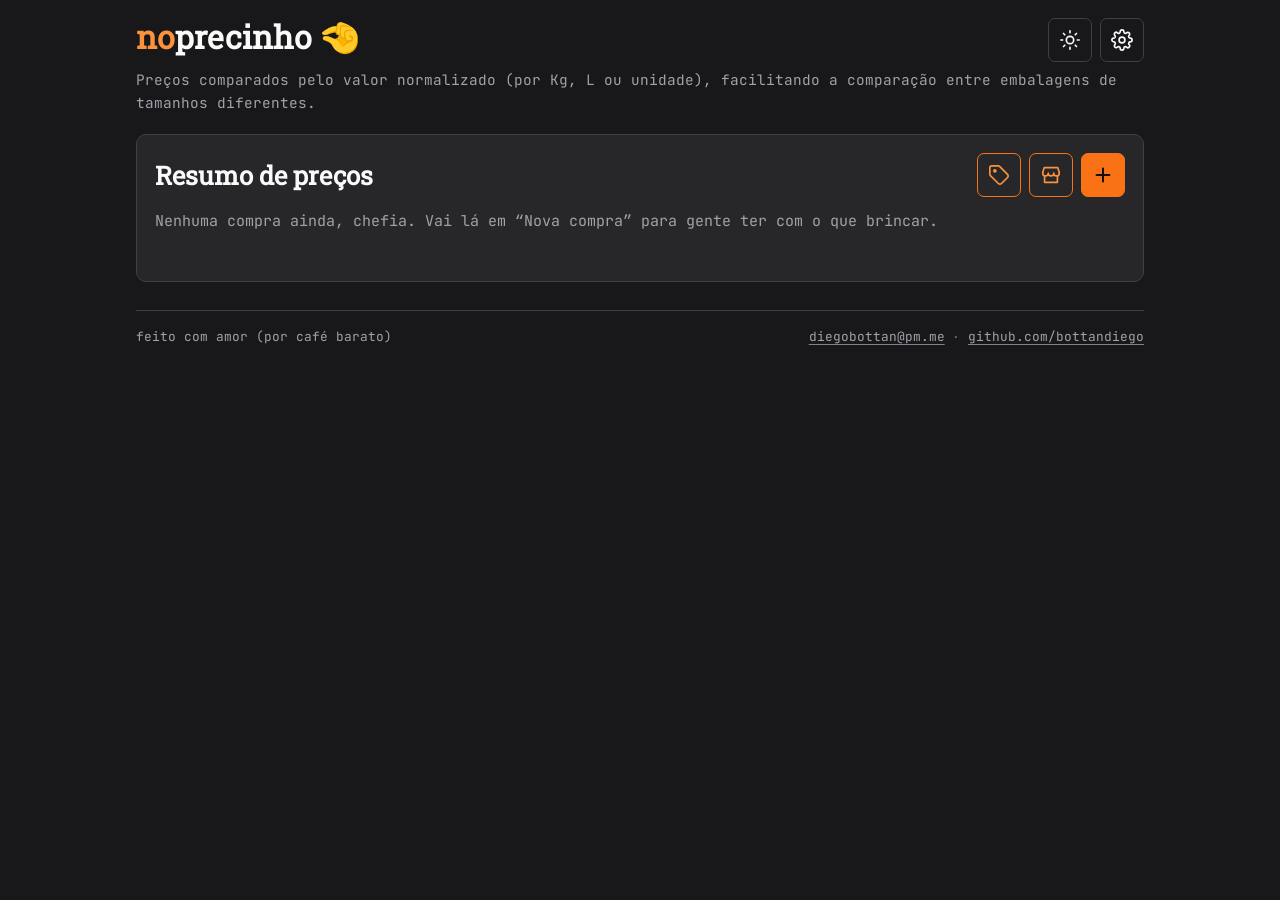
==== commit 95405f94: "v2.2.0 improved consistency of visual language and responsiveness on smaller screens." ====
--- a/index.html
+++ b/index.html
@@ -3,7 +3,7 @@
 <head>
 <meta charset="utf-8">
 <meta name="viewport" content="width=device-width, initial-scale=1">
-<title>NoPrecinho</title>
+<title>noprecinho</title>
 <link rel="manifest" href="./manifest.json">
 <meta name="theme-color" content="#121214">
 <meta name="mobile-web-app-capable" content="yes">
@@ -16,7 +16,7 @@
 <body>
 <main>
   <header>
-    <h1><span class="brand">NoPrecinho</span> <span class="tt" data-i18n="title"></span></h1>
+    <h1><span class="brand">no</span><span class="ink">precinho</span> 🤏</h1>
     <div class="hbtns">
     <button type="button" class="iconbtn" id="themeBtn">
       <svg class="ico-sun" viewBox="0 0 24 24" fill="none" stroke="currentColor" stroke-width="1.8" stroke-linecap="round" stroke-linejoin="round" aria-hidden="true"><circle cx="12" cy="12" r="4"/><path d="M12 2v2M12 20v2M4.9 4.9l1.4 1.4M17.7 17.7l1.4 1.4M2 12h2M20 12h2M4.9 19.1l1.4-1.4M17.7 6.3l1.4-1.4"/></svg>
@@ -33,7 +33,7 @@
   <section class="panel" aria-labelledby="sumH">
     <div class="bar">
       <h2 id="sumH" data-i18n="summary"></h2>
-      <div class="acts"><button type="button" class="ghost" id="openCheck" data-i18n="btnCheck"></button><button type="button" class="ghost" id="openStores" data-i18n="btnStores"></button><button type="button" id="openAdd" data-i18n="newPurchase"></button></div>
+      <div class="acts"><button type="button" class="iconbtn" id="openCheck" data-i18n-aria="btnCheck" title=""><svg viewBox="0 0 24 24" fill="none" stroke="currentColor" stroke-width="1.8" stroke-linecap="round" stroke-linejoin="round" aria-hidden="true"><path d="M12.6 2.6A2 2 0 0 0 11.2 2H4a2 2 0 0 0-2 2v7.2a2 2 0 0 0 .6 1.4l8.7 8.7a2.4 2.4 0 0 0 3.4 0l6.6-6.6a2.4 2.4 0 0 0 0-3.4z"/><circle cx="7.5" cy="7.5" r="1.1" fill="currentColor"/></svg></button><button type="button" class="iconbtn" id="openStores" data-i18n-aria="btnStores" title=""><svg viewBox="0 0 24 24" fill="none" stroke="currentColor" stroke-width="1.8" stroke-linecap="round" stroke-linejoin="round" aria-hidden="true"><path d="M3 9l1.6-5h14.8L21 9"/><path d="M3 9v1a3 3 0 0 0 6 0 3 3 0 0 0 6 0 3 3 0 0 0 6 0V9"/><path d="M5 13v7h14v-7"/></svg></button><button type="button" class="iconbtn primary" id="openAdd" data-i18n-aria="newPurchase" title=""><svg viewBox="0 0 24 24" fill="none" stroke="currentColor" stroke-width="2.2" stroke-linecap="round" stroke-linejoin="round" aria-hidden="true"><path d="M12 5v14M5 12h14"/></svg></button></div>
     </div>
     <div id="tableWrap"></div>
     <p id="status" role="status" aria-live="polite"></p>
--- a/css/app.css
+++ b/css/app.css
@@ -43,7 +43,7 @@
 h2{font-size:1.2rem;margin:0;font-weight:700}
 header{display:flex;align-items:flex-start;justify-content:space-between;gap:12px;margin-bottom:6px}
 .lead{margin:6px 0 20px;color:var(--muted);max-width:none;font-size:.9rem}
-.iconbtn{flex:none;width:44px;height:44px;padding:0;display:grid;place-items:center;background:transparent;color:var(--ink);border:1.5px solid var(--line);border-radius:50%}
+.iconbtn{flex:none;width:44px;height:44px;padding:0;display:grid;place-items:center;background:transparent;color:var(--ink);border:1.5px solid var(--line);border-radius:7px}
 .iconbtn svg{width:22px;height:22px}
 section.panel{background:var(--panel);border:1px solid var(--line);border-radius:10px;padding:18px}
 .bar{display:flex;flex-wrap:wrap;gap:12px;align-items:center;justify-content:space-between;margin-bottom:12px}
@@ -179,7 +179,10 @@
 ol.stores li{padding:10px 0;border-bottom:1px solid var(--line)}
 ol.stores .meter{height:6px;border-radius:3px;background:var(--line);margin-top:6px}
 ol.stores .meter span{display:block;height:100%;border-radius:3px;background:var(--accent)}
-.bar .acts{display:flex;flex-wrap:wrap;gap:8px}
+.bar .acts{display:flex;flex-wrap:nowrap;flex:none;gap:8px}
+.acts .iconbtn{border-color:var(--accent);color:var(--accent-text)}
+.acts .iconbtn.primary{background:var(--accent);color:var(--accent-ink)}
+.acts .iconbtn.primary:hover{color:var(--accent-ink)}
 
 /* ── "Did you mean?" banner ─────────────────────────────────────── */
 .dym{background:var(--soft);border:1px solid var(--accent);border-radius:8px;padding:10px 12px;margin:0 0 12px}
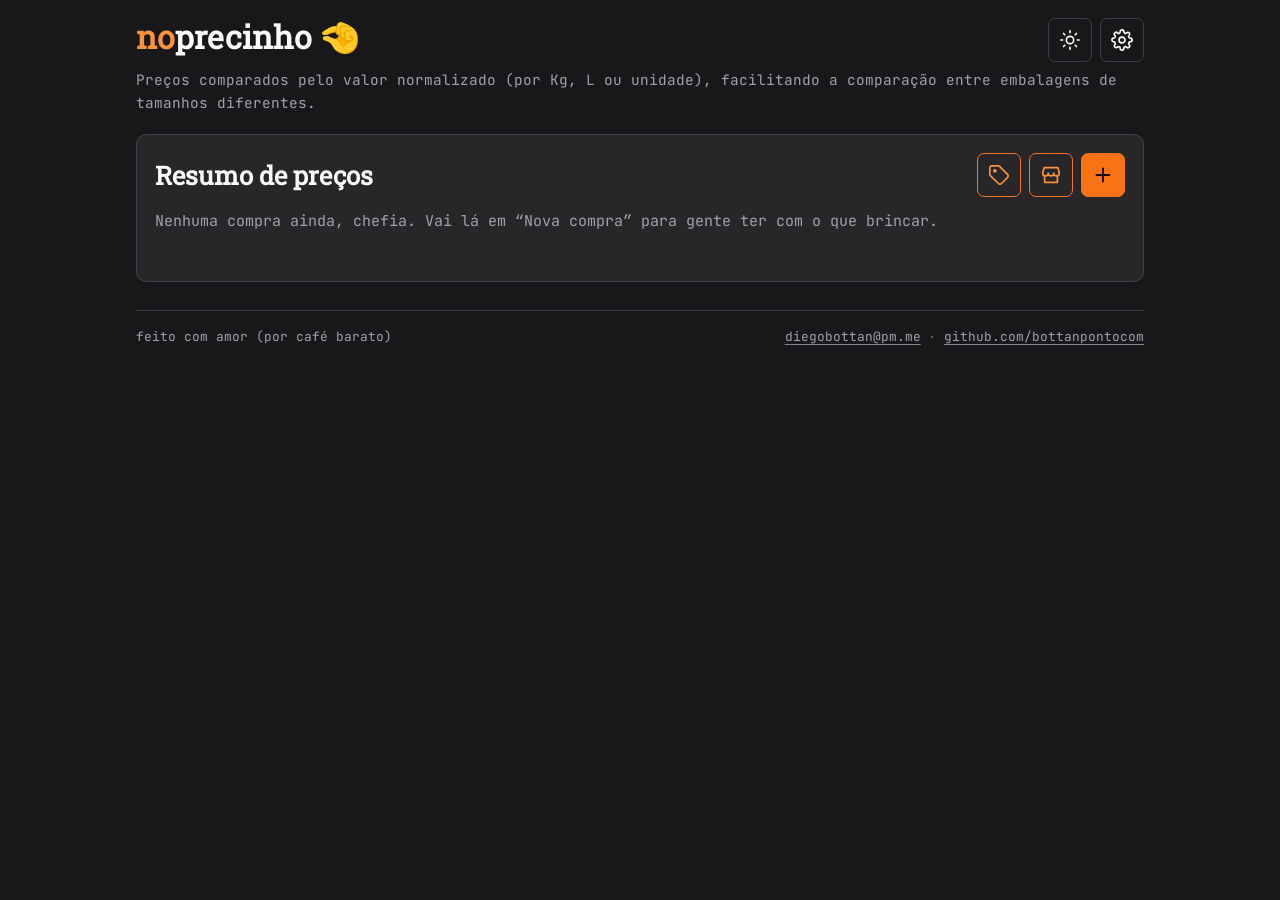
==== commit 9282d6e3: "Updated username on files" ====
--- a/index.html
+++ b/index.html
@@ -40,7 +40,7 @@
   </section>
   <footer>
     <p data-i18n="tagline"></p>
-    <p><a href="mailto:diegobottan@pm.me">diegobottan@pm.me</a><span class="sep" aria-hidden="true">·</span><a href="https://github.com/bottandiego" target="_blank" rel="noopener noreferrer">github.com/bottandiego</a></p>
+    <p><a href="mailto:diegobottan@pm.me">diegobottan@pm.me</a><span class="sep" aria-hidden="true">·</span><a href="https://github.com/bottanpontocom" target="_blank" rel="noopener noreferrer">github.com/bottanpontocom</a></p>
   </footer>
 </main>
 
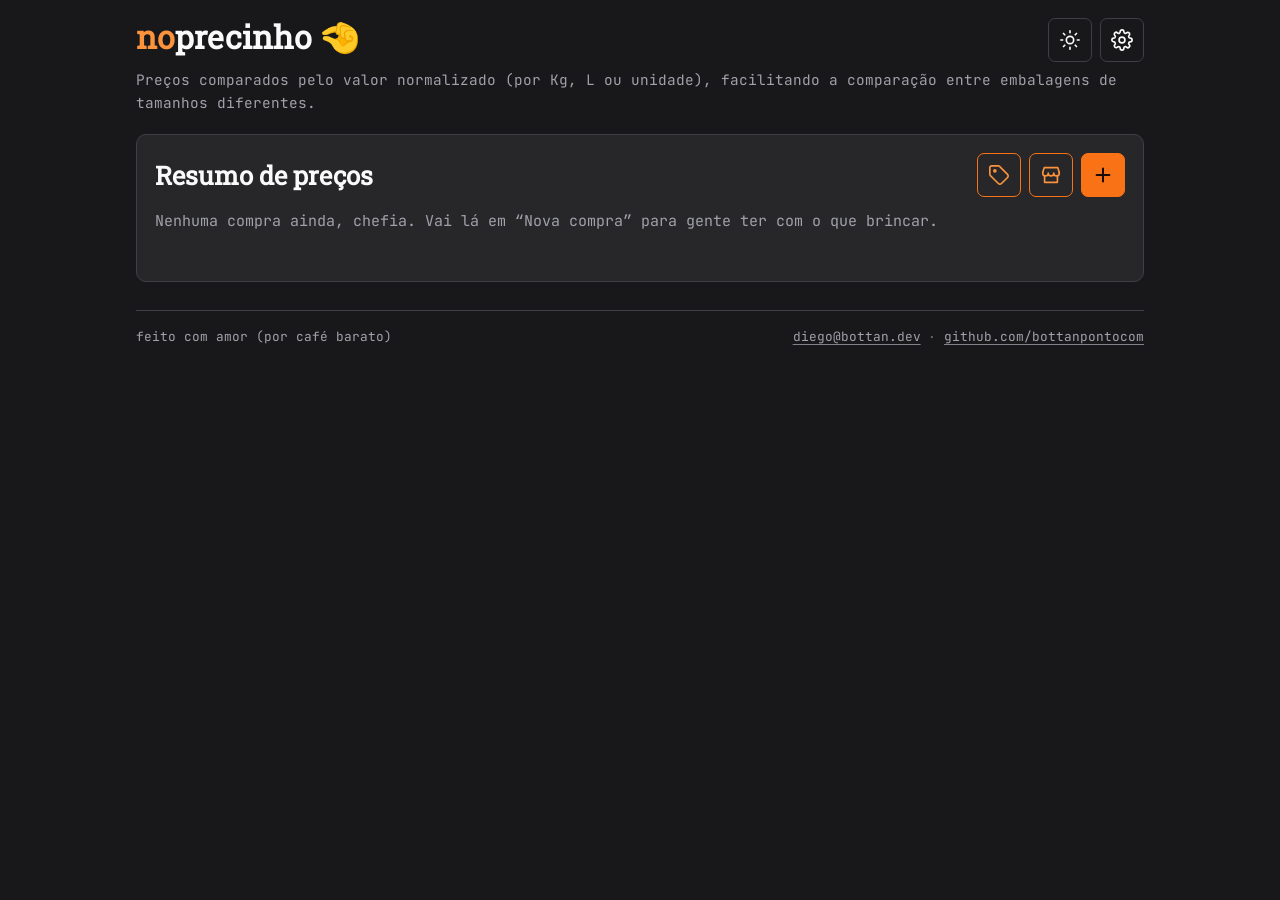
==== commit 980215b2: "v2.2.2" ====
--- a/index.html
+++ b/index.html
@@ -40,7 +40,7 @@
   </section>
   <footer>
     <p data-i18n="tagline"></p>
-    <p><a href="mailto:diegobottan@pm.me">diegobottan@pm.me</a><span class="sep" aria-hidden="true">·</span><a href="https://github.com/bottanpontocom" target="_blank" rel="noopener noreferrer">github.com/bottanpontocom</a></p>
+    <p><a href="mailto:diego@bottan.dev">diego@bottan.dev</a><span class="sep" aria-hidden="true">·</span><a href="https://github.com/bottanpontocom" target="_blank" rel="noopener noreferrer">github.com/bottanpontocom</a></p>
   </footer>
 </main>
 
